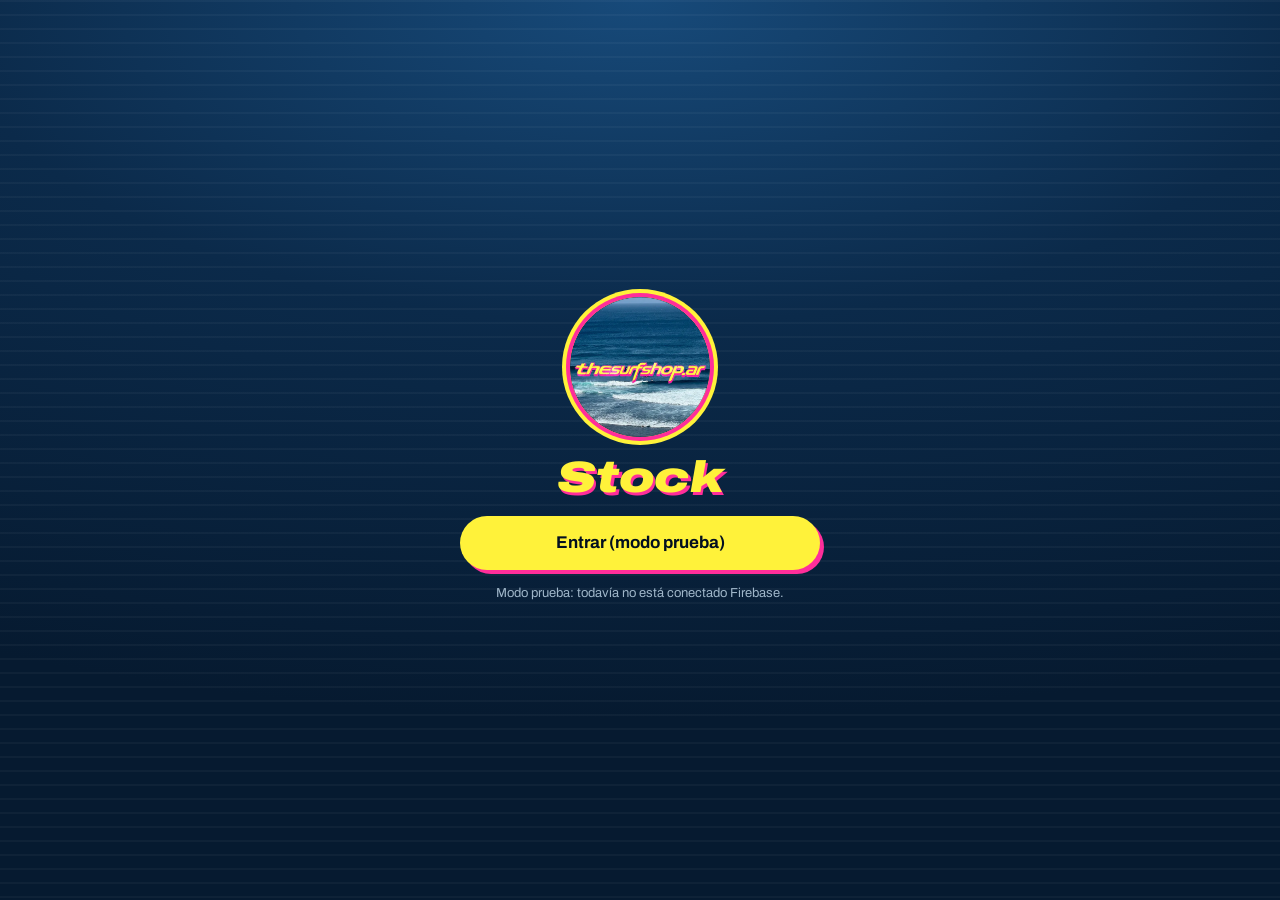
==== stock.html @ 14bc56f0 "Sistema de stock de mallas por modelo y talle - stock.html: carga y descarga rápida con +/−, carga d" ====
<!doctype html>
<html lang="es-AR">
<head>
  <meta charset="utf-8">
  <meta name="viewport" content="width=device-width, initial-scale=1, viewport-fit=cover">
  <meta name="robots" content="noindex, nofollow">
  <meta name="theme-color" content="#061a30">
  <meta name="apple-mobile-web-app-capable" content="yes">
  <meta name="apple-mobile-web-app-status-bar-style" content="black-translucent">
  <meta name="apple-mobile-web-app-title" content="Stock TSS">
  <title>Stock · thesurfshop.ar</title>
  <link rel="icon" href="img/favicon.png">
  <link rel="apple-touch-icon" href="img/icon-180.png">
  <link rel="manifest" href="manifest.webmanifest">
  <link rel="preconnect" href="https://fonts.googleapis.com">
  <link rel="preconnect" href="https://fonts.gstatic.com" crossorigin>
  <link rel="stylesheet" href="https://fonts.googleapis.com/css2?family=Archivo:ital,wdth,wght@0,62..125,400..900;1,62..125,400..900&display=swap">
  <link rel="stylesheet" href="css/marca.css">
  <link rel="stylesheet" href="css/stock.css">
  <script type="module" src="js/stock.js"></script>
</head>
<body>

  <!-- Ingreso -->
  <section id="login" class="login mar" hidden>
    <div class="login-caja">
      <img src="img/logo.webp" alt="" class="login-logo" width="140" height="140">
      <h1 class="titulo-racing login-titulo">Stock</h1>
      <form id="form-login" autocomplete="on">
        <label class="campo">
          <span>Email</span>
          <input type="email" name="email" autocomplete="username" inputmode="email" required>
        </label>
        <label class="campo">
          <span>Contraseña</span>
          <input type="password" name="clave" autocomplete="current-password" required>
        </label>
        <p class="login-error" id="login-error" role="alert"></p>
        <button class="btn btn-amarillo btn-grande" type="submit">Entrar</button>
      </form>
      <button id="btn-entrar-prueba" class="btn btn-amarillo btn-grande" type="button" hidden>Entrar (modo prueba)</button>
      <p class="login-nota" id="login-nota"></p>
    </div>
  </section>

  <!-- App -->
  <div id="app" class="app" hidden>
    <header class="barra">
      <img src="img/wordmark.webp" alt="thesurfshop.ar" class="barra-marca" width="1400" height="225">
      <span class="barra-total" id="barra-total" aria-live="polite"></span>
      <button class="btn-icono" id="btn-salir" type="button" aria-label="Salir">
        <svg viewBox="0 0 24 24" width="22" height="22" aria-hidden="true"><path fill="none" stroke="currentColor" stroke-width="2" stroke-linecap="round" stroke-linejoin="round" d="M15 4h3a2 2 0 0 1 2 2v12a2 2 0 0 1-2 2h-3M10 17l5-5-5-5M15 12H4"/></svg>
      </button>
    </header>

    <p class="aviso-prueba" id="aviso-prueba" hidden>
      <strong>Modo prueba:</strong> los datos se guardan solo en este navegador. Falta conectar Firebase.
    </p>

    <main>
      <!-- Vista: stock -->
      <section id="vista-stock" class="vista">
        <div class="buscador">
          <svg viewBox="0 0 24 24" width="20" height="20" aria-hidden="true"><circle cx="11" cy="11" r="7" fill="none" stroke="currentColor" stroke-width="2"/><path d="m20 20-3.5-3.5" stroke="currentColor" stroke-width="2" stroke-linecap="round"/></svg>
          <input type="search" id="buscar" placeholder="Buscar modelo, marca o color" autocomplete="off" enterkeyhint="search">
        </div>
        <div class="filtros" role="tablist" aria-label="Filtrar modelos">
          <button class="chip activo" data-filtro="todos" role="tab" aria-selected="true">Todos</button>
          <button class="chip" data-filtro="con" role="tab" aria-selected="false">Con stock</button>
          <button class="chip" data-filtro="bajo" role="tab" aria-selected="false">Poco stock</button>
          <button class="chip" data-filtro="sin" role="tab" aria-selected="false">Agotados</button>
        </div>
        <ul class="lista-modelos" id="lista-modelos"></ul>
        <div class="vacio" id="vacio-modelos" hidden>
          <p>Todavía no hay modelos cargados.</p>
          <button class="btn btn-amarillo" id="btn-iniciales" type="button">Cargar los 15 modelos de las fotos</button>
        </div>
      </section>

      <!-- Vista: movimientos -->
      <section id="vista-movs" class="vista" hidden>
        <div class="resumen-hoy" id="resumen-hoy"></div>
        <div class="filtro-modelo" id="filtro-modelo" hidden></div>
        <div id="lista-movs"></div>
      </section>
    </main>

    <nav class="tabbar" aria-label="Secciones">
      <button class="tab activo" data-vista="stock" type="button">
        <svg viewBox="0 0 24 24" width="24" height="24" aria-hidden="true"><path fill="none" stroke="currentColor" stroke-width="2" stroke-linejoin="round" d="M4 7.5 12 4l8 3.5v9L12 20l-8-3.5zM4 7.5 12 11l8-3.5M12 11v9"/></svg>
        <span>Stock</span>
      </button>
      <button class="tab tab-nuevo" id="btn-nuevo" type="button">
        <svg viewBox="0 0 24 24" width="26" height="26" aria-hidden="true"><path d="M12 5v14M5 12h14" stroke="currentColor" stroke-width="2.6" stroke-linecap="round"/></svg>
        <span>Modelo</span>
      </button>
      <button class="tab" data-vista="movs" type="button">
        <svg viewBox="0 0 24 24" width="24" height="24" aria-hidden="true"><path fill="none" stroke="currentColor" stroke-width="2" stroke-linecap="round" d="M8 6h12M8 12h12M8 18h12M4 6h.01M4 12h.01M4 18h.01"/></svg>
        <span>Movimientos</span>
      </button>
    </nav>
  </div>

  <!-- Hoja: un modelo con sus talles -->
  <dialog id="hoja-modelo" class="hoja" aria-labelledby="hm-nombre">
    <div class="hoja-asa" aria-hidden="true"></div>
    <header class="hm-cabecera">
      <img id="hm-foto" alt="" width="72" height="96">
      <div>
        <p class="hm-marca" id="hm-marca"></p>
        <h2 class="hm-nombre" id="hm-nombre"></h2>
        <p class="hm-total" id="hm-total"></p>
      </div>
      <button class="btn-icono" data-cerrar type="button" aria-label="Cerrar">
        <svg viewBox="0 0 24 24" width="22" height="22" aria-hidden="true"><path d="M6 6l12 12M18 6 6 18" stroke="currentColor" stroke-width="2.4" stroke-linecap="round"/></svg>
      </button>
    </header>
    <p class="hm-ayuda"><span class="pista-menos">−</span> vendí uno · <span class="pista-mas">+</span> entró uno · tocá el número para cargar varios</p>
    <div class="talles" id="hm-talles"></div>
    <div class="hm-acciones">
      <button class="btn btn-borde" id="hm-historial" type="button">Ver movimientos</button>
      <button class="btn btn-borde" id="hm-editar" type="button">Editar modelo</button>
    </div>
  </dialog>

  <!-- Hoja: cargar / descargar varios de un talle -->
  <dialog id="hoja-cant" class="hoja hoja-chica" aria-labelledby="hc-titulo">
    <div class="hoja-asa" aria-hidden="true"></div>
    <form id="form-cant" method="dialog">
      <h2 class="hc-titulo" id="hc-titulo"></h2>
      <div class="segmentado" role="radiogroup" aria-label="Qué querés hacer">
        <label><input type="radio" name="op" value="ingreso" checked><span>Entraron</span></label>
        <label><input type="radio" name="op" value="venta"><span>Vendí</span></label>
        <label><input type="radio" name="op" value="ajuste"><span>Hay en total</span></label>
      </div>
      <div class="hc-numero">
        <button type="button" class="btn-redondo" id="hc-menos" aria-label="Uno menos">−</button>
        <input type="number" id="hc-valor" inputmode="numeric" min="0" step="1" value="1" aria-label="Cantidad">
        <button type="button" class="btn-redondo" id="hc-mas" aria-label="Uno más">+</button>
      </div>
      <p class="hc-resultado" id="hc-resultado"></p>
      <button class="btn btn-amarillo btn-grande" type="submit" id="hc-ok">Guardar</button>
    </form>
  </dialog>

  <!-- Hoja: crear / editar modelo -->
  <dialog id="hoja-form" class="hoja" aria-labelledby="hf-titulo">
    <div class="hoja-asa" aria-hidden="true"></div>
    <form id="form-modelo" class="form-modelo">
      <header class="hf-cabecera">
        <h2 id="hf-titulo">Nuevo modelo</h2>
        <button class="btn-icono" data-cerrar type="button" aria-label="Cerrar">
          <svg viewBox="0 0 24 24" width="22" height="22" aria-hidden="true"><path d="M6 6l12 12M18 6 6 18" stroke="currentColor" stroke-width="2.4" stroke-linecap="round"/></svg>
        </button>
      </header>

      <label class="hf-foto">
        <img id="hf-foto-img" alt="" hidden>
        <span id="hf-foto-texto">+ Foto</span>
        <input type="file" id="hf-foto" accept="image/*" class="sr-only">
      </label>

      <label class="campo"><span>Nombre del modelo *</span><input name="nombre" required maxlength="60" placeholder="Ej: Pinstripe"></label>
      <div class="dos">
        <label class="campo"><span>Marca</span><input name="marca" list="marcas" maxlength="40" placeholder="Billabong"></label>
        <label class="campo"><span>Precio</span><input name="precio" type="number" inputmode="numeric" min="0" step="1" placeholder="$"></label>
      </div>
      <datalist id="marcas">
        <option value="Billabong"><option value="Quiksilver"><option value="Rip Curl"><option value="O'Neill"><option value="Volcom"><option value="Hurley"><option value="Oakley">
      </datalist>
      <label class="campo"><span>Color / descripción</span><input name="color" maxlength="60" placeholder="Azul marino rayado"></label>

      <fieldset class="campo">
        <legend>Talles</legend>
        <div class="talles-elegir" id="hf-talles"></div>
        <div class="talle-otro">
          <input id="hf-talle-otro" maxlength="6" placeholder="Otro talle" aria-label="Agregar otro talle">
          <button type="button" class="btn btn-borde" id="hf-talle-agregar">Agregar</button>
        </div>
      </fieldset>

      <p class="hf-error" id="hf-error" role="alert"></p>
      <button class="btn btn-amarillo btn-grande" type="submit">Guardar modelo</button>
      <button class="btn btn-peligro" type="button" id="hf-borrar" hidden>Borrar modelo</button>
    </form>
  </dialog>

  <div class="toast" id="toast" role="status" aria-live="polite" popover="manual">
    <span id="toast-texto"></span>
    <button type="button" id="toast-deshacer">Deshacer</button>
  </div>

</body>
</html>
---- css/marca.css ----
/* thesurfshop.ar — colores sacados del logo: amarillo y rosa flúor sobre azul océano. */
:root {
  --amarillo: #fff23a;
  --amarillo-2: #ffe600;
  --rosa: #ff2e9a;
  --rosa-2: #e0137e;
  --oceano: #0b2a4a;
  --profundo: #061a30;
  --abismo: #031020;
  --ola: #3fb8c9;
  --espuma: #e9f5f8;
  --arena: #f4ead7;

  --texto: #eef6fa;
  --texto-suave: #9fb6c9;
  --linea: rgba(255, 255, 255, 0.12);
  --tarjeta: #0e2f52;
  --tarjeta-2: #133a63;

  --ok: #3ee08f;
  --peligro: #ff5470;

  --radio: 14px;
  --radio-lg: 22px;
  --sombra: 0 10px 30px rgba(0, 0, 0, 0.35);

  --f-titulo: 'Archivo', system-ui, sans-serif;
  --f-texto: 'Archivo', system-ui, sans-serif;

  color-scheme: dark;
}

*, *::before, *::after { box-sizing: border-box; }

html { -webkit-text-size-adjust: 100%; }

body {
  margin: 0;
  background: var(--profundo);
  color: var(--texto);
  font-family: var(--f-texto);
  font-size: 16px;
  line-height: 1.45;
  -webkit-font-smoothing: antialiased;
  -webkit-tap-highlight-color: transparent;
}

img { display: block; max-width: 100%; }
[hidden] { display: none !important; }
button, input, select, textarea { font: inherit; color: inherit; }
button { cursor: pointer; }
a { color: inherit; }

/* Títulos tipo "racing": cursiva, ancha, pesada, con la sombra rosa del logo. */
.titulo-racing {
  font-family: var(--f-titulo);
  font-style: italic;
  font-weight: 900;
  font-stretch: 125%;
  font-variation-settings: 'wdth' 125;
  letter-spacing: -0.01em;
  line-height: 0.95;
  color: var(--amarillo);
  text-shadow: 0.06em 0.06em 0 var(--rosa);
}

/* Líneas de mar de fondo, como el mar del logo. */
.mar {
  background:
    repeating-linear-gradient(180deg, rgba(255,255,255,0.035) 0 2px, transparent 2px 14px),
    radial-gradient(120% 80% at 50% 0%, #174a7a 0%, var(--oceano) 45%, var(--profundo) 100%);
}

.sr-only {
  position: absolute; width: 1px; height: 1px; padding: 0; margin: -1px;
  overflow: hidden; clip: rect(0 0 0 0); white-space: nowrap; border: 0;
}

:focus-visible { outline: 3px solid var(--amarillo); outline-offset: 2px; }

@media (prefers-reduced-motion: reduce) {
  *, *::before, *::after { animation: none !important; transition: none !important; scroll-behavior: auto !important; }
}
---- css/stock.css ----
/* Sistema de stock — pensado para el celular, con una mano. */

body { background: var(--profundo); min-height: 100dvh; }

.app { max-width: 680px; margin: 0 auto; padding-bottom: calc(84px + env(safe-area-inset-bottom)); }

/* ---------- botones base ---------- */
.btn {
  display: inline-flex; align-items: center; justify-content: center; gap: 8px;
  min-height: 46px; padding: 0 18px; border-radius: 999px; border: 0;
  font-weight: 700; font-size: 15px; text-decoration: none;
  transition: transform .08s ease, background-color .15s ease;
}
.btn:active { transform: scale(.97); }
.btn-amarillo { background: var(--amarillo); color: var(--abismo); box-shadow: 4px 4px 0 var(--rosa); }
.btn-amarillo:active { box-shadow: 2px 2px 0 var(--rosa); }
.btn-borde { background: transparent; color: var(--texto); border: 1.5px solid var(--linea); }
.btn-peligro { background: transparent; color: var(--peligro); border: 1.5px solid rgba(255, 84, 112, .4); }
.btn-grande { width: 100%; min-height: 54px; font-size: 17px; }
.btn-icono {
  display: grid; place-items: center; width: 44px; height: 44px; flex: none;
  border: 0; border-radius: 12px; background: transparent; color: var(--texto-suave);
}
.btn-icono:active { background: var(--linea); }

/* ---------- login ---------- */
.login { min-height: 100dvh; display: grid; place-items: center; padding: 24px 16px; }
.login-caja { width: 100%; max-width: 360px; text-align: center; display: grid; gap: 14px; }
.login-logo { width: 140px; height: 140px; margin: 0 auto; border-radius: 50%; box-shadow: 0 0 0 4px var(--rosa), 0 0 0 8px var(--amarillo); }
.login-titulo { font-size: 44px; margin: 6px 0 4px; }
#form-login { display: grid; gap: 12px; text-align: left; }
.login-error { color: var(--peligro); min-height: 1.2em; margin: 0; font-size: 14px; }
.login-nota { color: var(--texto-suave); font-size: 13px; margin: 0; }

/* ---------- campos ---------- */
.campo { display: grid; gap: 6px; border: 0; padding: 0; margin: 0; min-width: 0; }
.campo > span, .campo > legend { font-size: 13px; font-weight: 600; color: var(--texto-suave); padding: 0; }
.campo input {
  width: 100%; min-height: 50px; padding: 0 14px; border-radius: 12px;
  background: var(--abismo); border: 1.5px solid var(--linea); font-size: 16px;
}
.campo input:focus { border-color: var(--amarillo); outline: none; }

/* ---------- barra superior ---------- */
.barra {
  position: sticky; top: 0; z-index: 10;
  display: flex; align-items: center; gap: 10px;
  padding: calc(10px + env(safe-area-inset-top)) 16px 10px;
  background: rgba(6, 26, 48, .92); backdrop-filter: blur(10px); -webkit-backdrop-filter: blur(10px);
  border-bottom: 1px solid var(--linea);
}
.barra-marca { height: 26px; width: auto; }
.barra-total {
  margin-left: auto; font-size: 13px; font-weight: 700; color: var(--texto-suave);
  font-variant-numeric: tabular-nums; white-space: nowrap;
}
.barra-total b { color: var(--amarillo); font-size: 16px; }

.aviso-prueba {
  margin: 12px 16px 0; padding: 10px 14px; border-radius: 12px;
  background: rgba(255, 242, 58, .1); border: 1px solid rgba(255, 242, 58, .35);
  color: var(--amarillo); font-size: 13px;
}

/* ---------- vista stock ---------- */
.vista { padding: 12px 16px; }

.buscador {
  display: flex; align-items: center; gap: 10px; padding: 0 14px;
  background: var(--tarjeta); border-radius: 14px; color: var(--texto-suave);
  border: 1.5px solid transparent;
}
.buscador:focus-within { border-color: var(--amarillo); }
.buscador input { flex: 1; min-width: 0; min-height: 48px; border: 0; background: transparent; outline: none; font-size: 16px; }

.filtros { display: flex; gap: 8px; margin: 12px -16px 4px; padding: 0 16px; overflow-x: auto; scrollbar-width: none; }
.filtros::-webkit-scrollbar { display: none; }
.chip {
  flex: none; min-height: 36px; padding: 0 14px; border-radius: 999px;
  background: transparent; border: 1.5px solid var(--linea); color: var(--texto-suave);
  font-size: 14px; font-weight: 600; white-space: nowrap;
}
.chip.activo { background: var(--amarillo); border-color: var(--amarillo); color: var(--abismo); }
.chip .n { opacity: .7; font-weight: 500; margin-left: 2px; }

.lista-modelos { list-style: none; margin: 8px 0 0; padding: 0; display: grid; gap: 10px; }

.modelo {
  display: grid; grid-template-columns: 64px 1fr auto; gap: 12px; align-items: center;
  width: 100%; padding: 10px; text-align: left;
  background: var(--tarjeta); border: 0; border-radius: var(--radio);
  transition: background-color .15s ease;
}
.modelo:active { background: var(--tarjeta-2); }
.modelo img { width: 64px; height: 80px; object-fit: cover; border-radius: 10px; background: var(--abismo); }
.modelo-info { min-width: 0; }
.modelo-marca { font-size: 12px; font-weight: 600; color: var(--texto-suave); text-transform: uppercase; letter-spacing: .06em; margin: 0; }
.modelo-nombre { font-size: 17px; font-weight: 800; margin: 1px 0 6px; white-space: nowrap; overflow: hidden; text-overflow: ellipsis; }
.mini-talles { display: flex; flex-wrap: wrap; gap: 4px; }
.mini-talle {
  font-size: 12px; font-weight: 700; padding: 2px 6px; border-radius: 6px;
  background: rgba(255, 255, 255, .07); color: var(--texto-suave); font-variant-numeric: tabular-nums;
}
.mini-talle.hay { background: rgba(255, 242, 58, .14); color: var(--amarillo); }
.mini-talle.cero { opacity: .45; }
.modelo-total {
  min-width: 48px; text-align: center; font-variant-numeric: tabular-nums;
  font-size: 22px; font-weight: 900; font-style: italic; color: var(--amarillo);
}
.modelo-total small { display: block; font-size: 10px; font-weight: 600; font-style: normal; color: var(--texto-suave); text-transform: uppercase; letter-spacing: .05em; }
.modelo.agotado .modelo-total { color: var(--peligro); }

.vacio { text-align: center; padding: 40px 0; color: var(--texto-suave); display: grid; gap: 14px; justify-items: center; }

/* ---------- tabbar ---------- */
.tabbar {
  position: fixed; left: 0; right: 0; bottom: 0; z-index: 20;
  display: grid; grid-template-columns: 1fr auto 1fr; align-items: end;
  max-width: 680px; margin: 0 auto;
  padding: 6px 16px calc(8px + env(safe-area-inset-bottom));
  background: rgba(3, 16, 32, .95); backdrop-filter: blur(10px); -webkit-backdrop-filter: blur(10px);
  border-top: 1px solid var(--linea);
}
.tab {
  display: grid; justify-items: center; gap: 2px; padding: 6px 0; min-height: 52px;
  background: none; border: 0; color: var(--texto-suave); font-size: 12px; font-weight: 600;
}
.tab.activo { color: var(--amarillo); }
.tab-nuevo { padding: 0 18px; }
.tab-nuevo svg {
  width: 52px; height: 52px; padding: 13px; margin-top: -22px; border-radius: 50%;
  background: var(--rosa); color: #fff; box-shadow: 0 6px 18px rgba(255, 46, 154, .45);
}

/* ---------- hojas (bottom sheets) ---------- */
.hoja {
  width: 100%; max-width: 680px; max-height: 92dvh;
  margin: auto auto 0; padding: 8px 16px calc(20px + env(safe-area-inset-bottom));
  border: 0; border-radius: var(--radio-lg) var(--radio-lg) 0 0;
  background: var(--oceano); color: var(--texto);
  overflow-y: auto; overscroll-behavior: contain;
}
.hoja::backdrop { background: rgba(0, 8, 18, .6); }
.hoja[open] { animation: subir .22s cubic-bezier(.2, .8, .2, 1); }
@keyframes subir { from { transform: translateY(40px); opacity: 0; } }
.hoja-asa { width: 40px; height: 5px; border-radius: 3px; background: var(--linea); margin: 2px auto 10px; }

@media (min-width: 700px) {
  .hoja { margin: auto; border-radius: var(--radio-lg); }
}

.hm-cabecera { display: grid; grid-template-columns: 72px 1fr auto; gap: 14px; align-items: center; }
.hm-cabecera img { width: 72px; height: 96px; object-fit: cover; border-radius: 12px; background: var(--abismo); }
.hm-marca { margin: 0; font-size: 12px; font-weight: 600; text-transform: uppercase; letter-spacing: .06em; color: var(--texto-suave); }
.hm-nombre { margin: 2px 0; font-size: 22px; font-weight: 900; font-style: italic; line-height: 1.1; }
.hm-total { margin: 0; color: var(--amarillo); font-weight: 700; }
.hm-ayuda { font-size: 13px; color: var(--texto-suave); margin: 14px 0 8px; }
.pista-menos, .pista-mas { display: inline-grid; place-items: center; width: 20px; height: 20px; border-radius: 6px; font-weight: 900; }
.pista-menos { background: var(--rosa); color: #fff; }
.pista-mas { background: var(--amarillo); color: var(--abismo); }

.talles { display: grid; gap: 8px; }
.fila-talle {
  display: grid; grid-template-columns: 64px 60px 1fr 60px; gap: 8px; align-items: center;
  padding: 6px; border-radius: 16px; background: var(--profundo);
}
.fila-talle .talle {
  font-size: 13px; color: var(--texto-suave); font-weight: 600; text-align: center; line-height: 1.1;
}
.fila-talle .talle b { display: block; font-size: 24px; color: var(--texto); font-style: italic; font-weight: 900; }
.btn-paso {
  height: 60px; border: 0; border-radius: 14px; font-size: 30px; font-weight: 900; line-height: 1;
  transition: transform .06s ease;
  touch-action: manipulation;
}
.btn-paso:active { transform: scale(.92); }
.btn-paso.menos { background: var(--rosa); color: #fff; }
.btn-paso.mas { background: var(--amarillo); color: var(--abismo); }
.btn-paso:disabled { opacity: .25; }
.cant {
  height: 60px; border: 1.5px dashed var(--linea); border-radius: 14px; background: transparent;
  font-size: 30px; font-weight: 900; font-variant-numeric: tabular-nums;
}
.cant.cero { color: var(--texto-suave); }
.cant.pulso { animation: pulso .35s ease; }
@keyframes pulso { 40% { transform: scale(1.15); color: var(--amarillo); } }

.hm-acciones { display: grid; grid-template-columns: 1fr 1fr; gap: 10px; margin-top: 16px; }

/* cantidad */
.hoja-chica form { display: grid; gap: 16px; }
.hc-titulo { margin: 0; font-size: 20px; font-weight: 800; text-align: center; }
.segmentado { display: grid; grid-template-columns: repeat(3, 1fr); gap: 4px; padding: 4px; border-radius: 14px; background: var(--abismo); }
.segmentado label { position: relative; }
.segmentado input { position: absolute; opacity: 0; }
.segmentado span {
  display: grid; place-items: center; min-height: 44px; border-radius: 10px;
  font-size: 14px; font-weight: 700; color: var(--texto-suave); text-align: center; line-height: 1.1;
}
.segmentado input:checked + span { background: var(--amarillo); color: var(--abismo); }
.segmentado input[value="venta"]:checked + span { background: var(--rosa); color: #fff; }
.segmentado input[value="ajuste"]:checked + span { background: var(--espuma); color: var(--abismo); }
.segmentado input:focus-visible + span { outline: 3px solid var(--amarillo); outline-offset: 2px; }
.hc-numero { display: grid; grid-template-columns: 64px 1fr 64px; gap: 10px; align-items: center; }
.btn-redondo { height: 64px; border-radius: 50%; border: 1.5px solid var(--linea); background: var(--profundo); font-size: 30px; font-weight: 800; }
#hc-valor {
  width: 100%; height: 72px; text-align: center; font-size: 40px; font-weight: 900;
  border-radius: 16px; border: 1.5px solid var(--linea); background: var(--abismo);
  -moz-appearance: textfield; appearance: textfield;
}
#hc-valor::-webkit-inner-spin-button, #hc-valor::-webkit-outer-spin-button { -webkit-appearance: none; margin: 0; }
#hc-valor:focus { border-color: var(--amarillo); outline: none; }
.hc-resultado { margin: 0; text-align: center; color: var(--texto-suave); min-height: 1.4em; }
.hc-resultado b { color: var(--texto); }
.hc-resultado.error { color: var(--peligro); }

/* form modelo */
.form-modelo { display: grid; gap: 14px; }
.hf-cabecera { display: flex; align-items: center; justify-content: space-between; }
.hf-cabecera h2 { margin: 0; font-size: 20px; font-weight: 900; font-style: italic; }
.hf-foto {
  display: grid; place-items: center; width: 120px; height: 150px; margin: 0 auto;
  border-radius: 16px; border: 2px dashed var(--linea); color: var(--texto-suave);
  overflow: hidden; cursor: pointer; font-weight: 700;
}
.hf-foto img { width: 100%; height: 100%; object-fit: cover; }
.dos { display: grid; grid-template-columns: 1.4fr 1fr; gap: 10px; }
.talles-elegir { display: flex; flex-wrap: wrap; gap: 8px; }
.talles-elegir label { position: relative; }
.talles-elegir input { position: absolute; opacity: 0; }
.talles-elegir span {
  display: grid; place-items: center; min-width: 52px; height: 44px; padding: 0 10px;
  border-radius: 12px; border: 1.5px solid var(--linea); font-weight: 800; color: var(--texto-suave);
}
.talles-elegir input:checked + span { background: var(--amarillo); border-color: var(--amarillo); color: var(--abismo); }
.talles-elegir input:focus-visible + span { outline: 3px solid var(--amarillo); outline-offset: 2px; }
.talles-elegir small { font-weight: 600; font-size: 10px; margin-left: 4px; opacity: .8; }
.talle-otro { display: flex; gap: 8px; margin-top: 8px; }
.talle-otro input { flex: 1; min-width: 0; min-height: 44px; padding: 0 12px; border-radius: 12px; border: 1.5px solid var(--linea); background: var(--abismo); font-size: 16px; }
.hf-error { color: var(--peligro); margin: 0; min-height: 1em; font-size: 14px; }

/* ---------- movimientos ---------- */
.resumen-hoy { display: grid; grid-template-columns: repeat(3, 1fr); gap: 8px; }
.dato {
  padding: 12px; border-radius: var(--radio); background: var(--tarjeta);
}
.dato p { margin: 0; font-size: 12px; font-weight: 600; color: var(--texto-suave); }
.dato b { display: block; font-size: 28px; font-weight: 900; font-style: italic; font-variant-numeric: tabular-nums; }
.dato.venta b { color: var(--rosa); }
.dato.ingreso b { color: var(--amarillo); }

.filtro-modelo { margin-top: 12px; }
.filtro-modelo .chip { display: inline-flex; align-items: center; gap: 6px; background: var(--amarillo); color: var(--abismo); border-color: var(--amarillo); }

.dia { margin: 18px 0 6px; font-size: 13px; font-weight: 700; color: var(--texto-suave); text-transform: capitalize; }
.movs { list-style: none; margin: 0; padding: 0; display: grid; gap: 6px; }
.mov {
  display: grid; grid-template-columns: 52px 1fr auto; gap: 10px; align-items: center;
  padding: 10px 12px; border-radius: 12px; background: var(--tarjeta);
}
.mov-delta { font-size: 20px; font-weight: 900; font-style: italic; text-align: center; font-variant-numeric: tabular-nums; }
.mov.venta .mov-delta { color: var(--rosa); }
.mov.ingreso .mov-delta { color: var(--amarillo); }
.mov.ajuste .mov-delta { color: var(--espuma); }
.mov-texto { min-width: 0; }
.mov-texto b { display: block; white-space: nowrap; overflow: hidden; text-overflow: ellipsis; }
.mov-texto span { font-size: 13px; color: var(--texto-suave); }
.mov-hora { font-size: 13px; color: var(--texto-suave); font-variant-numeric: tabular-nums; }

/* ---------- toast ---------- */
.toast {
  position: fixed; inset: auto 16px calc(92px + env(safe-area-inset-bottom)) 16px; z-index: 50;
  max-width: 520px; margin: 0 auto; border: 0;
  display: flex; align-items: center; gap: 12px; padding: 12px 12px 12px 16px;
  border-radius: 14px; background: var(--espuma); color: var(--abismo);
  box-shadow: var(--sombra); font-weight: 600;
}
.toast[hidden] { display: none; }
.toast[popover]:not(:popover-open) { display: none; }
.toast.error { background: var(--peligro); color: #fff; }
.toast span { flex: 1; }
.toast button {
  border: 0; background: var(--abismo); color: var(--amarillo); font-weight: 800;
  min-height: 40px; padding: 0 14px; border-radius: 10px;
}
.toast button[hidden] { display: none; }
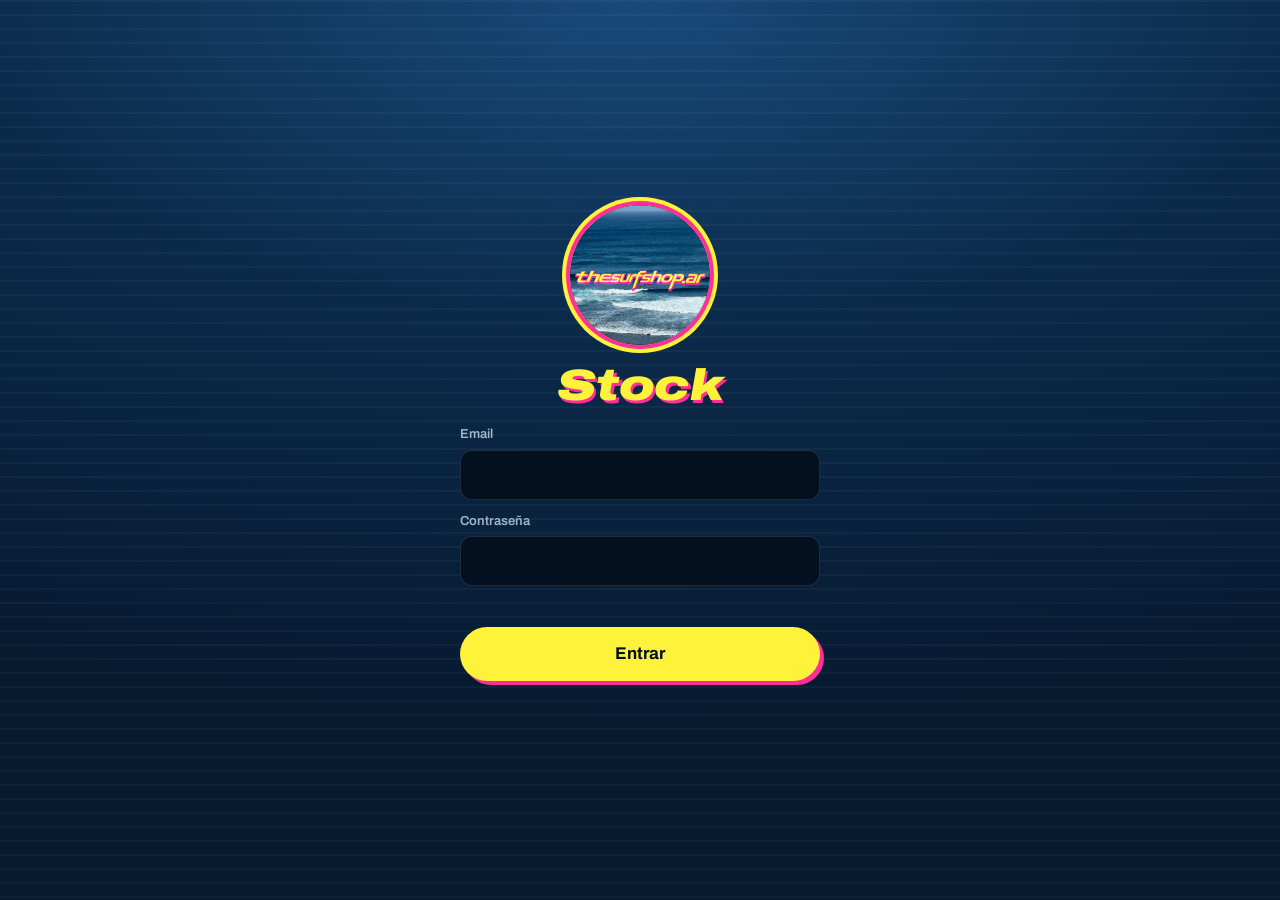
==== commit 66a78a9e: "Vuelve el ingreso con email y contraseña, sin textos de prueba; ingresos con costo por talle - Panta" ====
--- a/stock.html
+++ b/stock.html
@@ -11,13 +11,21 @@
   <title>Stock · thesurfshop.ar</title>
   <link rel="icon" href="img/favicon.png">
   <link rel="apple-touch-icon" href="img/icon-180.png">
-  <link rel="manifest" href="manifest.webmanifest">
+  <script>
+    // El manifest (instalar como app) solo funciona publicado; abriendo el archivo directo da error.
+    if (location.protocol.startsWith('http')) {
+      document.head.append(Object.assign(document.createElement('link'), { rel: 'manifest', href: 'manifest.webmanifest' }));
+    }
+  </script>
   <link rel="preconnect" href="https://fonts.googleapis.com">
   <link rel="preconnect" href="https://fonts.gstatic.com" crossorigin>
   <link rel="stylesheet" href="https://fonts.googleapis.com/css2?family=Archivo:ital,wdth,wght@0,62..125,400..900;1,62..125,400..900&display=swap">
   <link rel="stylesheet" href="css/marca.css">
   <link rel="stylesheet" href="css/stock.css">
-  <script type="module" src="js/stock.js"></script>
+  <script defer src="js/firebase-config.js"></script>
+  <script defer src="js/catalogo-inicial.js"></script>
+  <script defer src="js/datos.js"></script>
+  <script defer src="js/stock.js"></script>
 </head>
 <body>
 
@@ -38,150 +46,198 @@
         <p class="login-error" id="login-error" role="alert"></p>
         <button class="btn btn-amarillo btn-grande" type="submit">Entrar</button>
       </form>
-      <button id="btn-entrar-prueba" class="btn btn-amarillo btn-grande" type="button" hidden>Entrar (modo prueba)</button>
       <p class="login-nota" id="login-nota"></p>
     </div>
   </section>
 
-  <!-- App -->
+  <!-- Sistema -->
   <div id="app" class="app" hidden>
-    <header class="barra">
-      <img src="img/wordmark.webp" alt="thesurfshop.ar" class="barra-marca" width="1400" height="225">
-      <span class="barra-total" id="barra-total" aria-live="polite"></span>
-      <button class="btn-icono" id="btn-salir" type="button" aria-label="Salir">
-        <svg viewBox="0 0 24 24" width="22" height="22" aria-hidden="true"><path fill="none" stroke="currentColor" stroke-width="2" stroke-linecap="round" stroke-linejoin="round" d="M15 4h3a2 2 0 0 1 2 2v12a2 2 0 0 1-2 2h-3M10 17l5-5-5-5M15 12H4"/></svg>
-      </button>
-    </header>
-
-    <p class="aviso-prueba" id="aviso-prueba" hidden>
-      <strong>Modo prueba:</strong> los datos se guardan solo en este navegador. Falta conectar Firebase.
-    </p>
-
-    <main>
-      <!-- Vista: stock -->
-      <section id="vista-stock" class="vista">
-        <div class="buscador">
-          <svg viewBox="0 0 24 24" width="20" height="20" aria-hidden="true"><circle cx="11" cy="11" r="7" fill="none" stroke="currentColor" stroke-width="2"/><path d="m20 20-3.5-3.5" stroke="currentColor" stroke-width="2" stroke-linecap="round"/></svg>
-          <input type="search" id="buscar" placeholder="Buscar modelo, marca o color" autocomplete="off" enterkeyhint="search">
+
+    <aside class="panel" id="panel" aria-label="Menú">
+      <div class="panel-marca">
+        <img src="img/logo.webp" alt="" width="44" height="44">
+        <div>
+          <img src="img/wordmark.webp" alt="thesurfshop.ar" class="panel-wordmark" width="1400" height="225">
+          <p>Sistema de stock</p>
         </div>
-        <div class="filtros" role="tablist" aria-label="Filtrar modelos">
-          <button class="chip activo" data-filtro="todos" role="tab" aria-selected="true">Todos</button>
-          <button class="chip" data-filtro="con" role="tab" aria-selected="false">Con stock</button>
-          <button class="chip" data-filtro="bajo" role="tab" aria-selected="false">Poco stock</button>
-          <button class="chip" data-filtro="sin" role="tab" aria-selected="false">Agotados</button>
-        </div>
-        <ul class="lista-modelos" id="lista-modelos"></ul>
-        <div class="vacio" id="vacio-modelos" hidden>
-          <p>Todavía no hay modelos cargados.</p>
-          <button class="btn btn-amarillo" id="btn-iniciales" type="button">Cargar los 15 modelos de las fotos</button>
-        </div>
-      </section>
-
-      <!-- Vista: movimientos -->
-      <section id="vista-movs" class="vista" hidden>
-        <div class="resumen-hoy" id="resumen-hoy"></div>
-        <div class="filtro-modelo" id="filtro-modelo" hidden></div>
-        <div id="lista-movs"></div>
-      </section>
-    </main>
-
-    <nav class="tabbar" aria-label="Secciones">
-      <button class="tab activo" data-vista="stock" type="button">
-        <svg viewBox="0 0 24 24" width="24" height="24" aria-hidden="true"><path fill="none" stroke="currentColor" stroke-width="2" stroke-linejoin="round" d="M4 7.5 12 4l8 3.5v9L12 20l-8-3.5zM4 7.5 12 11l8-3.5M12 11v9"/></svg>
-        <span>Stock</span>
-      </button>
-      <button class="tab tab-nuevo" id="btn-nuevo" type="button">
-        <svg viewBox="0 0 24 24" width="26" height="26" aria-hidden="true"><path d="M12 5v14M5 12h14" stroke="currentColor" stroke-width="2.6" stroke-linecap="round"/></svg>
-        <span>Modelo</span>
-      </button>
-      <button class="tab" data-vista="movs" type="button">
-        <svg viewBox="0 0 24 24" width="24" height="24" aria-hidden="true"><path fill="none" stroke="currentColor" stroke-width="2" stroke-linecap="round" d="M8 6h12M8 12h12M8 18h12M4 6h.01M4 12h.01M4 18h.01"/></svg>
-        <span>Movimientos</span>
-      </button>
-    </nav>
+      </div>
+
+      <nav class="panel-nav">
+        <button class="nav-item activo" data-vista="stock" type="button">
+          <svg viewBox="0 0 24 24" width="22" height="22" aria-hidden="true"><path fill="none" stroke="currentColor" stroke-width="2" stroke-linejoin="round" d="M4 7.5 12 4l8 3.5v9L12 20l-8-3.5zM4 7.5 12 11l8-3.5M12 11v9"/></svg>
+          <span>Stock</span>
+          <b class="nav-num" id="nav-num-stock"></b>
+        </button>
+        <button class="nav-item" data-vista="ingresos" type="button">
+          <svg viewBox="0 0 24 24" width="22" height="22" aria-hidden="true"><path fill="none" stroke="currentColor" stroke-width="2" stroke-linecap="round" stroke-linejoin="round" d="M12 4v11M7 10l5 5 5-5M4 20h16"/></svg>
+          <span>Ingresos</span>
+          <b class="nav-num" id="nav-num-ingresos"></b>
+        </button>
+        <button class="nav-item" data-vista="egresos" type="button">
+          <svg viewBox="0 0 24 24" width="22" height="22" aria-hidden="true"><path fill="none" stroke="currentColor" stroke-width="2" stroke-linecap="round" stroke-linejoin="round" d="M12 15V4M7 9l5-5 5 5M4 20h16"/></svg>
+          <span>Egresos</span>
+          <b class="nav-num" id="nav-num-egresos"></b>
+        </button>
+        <button class="nav-item" data-vista="ventas" type="button">
+          <svg viewBox="0 0 24 24" width="22" height="22" aria-hidden="true"><path fill="none" stroke="currentColor" stroke-width="2" stroke-linecap="round" stroke-linejoin="round" d="M4 20V10M10 20V4M16 20v-7M22 20H2"/></svg>
+          <span>Ventas</span>
+          <b class="nav-num" id="nav-num-ventas"></b>
+        </button>
+      </nav>
+
+      <div class="panel-pie">
+        <p class="panel-usuario" id="panel-usuario"></p>
+        <button class="btn btn-borde btn-chico" id="btn-salir" type="button">Cerrar sesión</button>
+      </div>
+    </aside>
+    <div class="panel-fondo" id="panel-fondo" hidden></div>
+
+    <div class="contenido">
+      <header class="cabecera">
+        <button class="btn-icono btn-menu" id="btn-menu" type="button" aria-label="Abrir menú" aria-controls="panel" aria-expanded="false">
+          <svg viewBox="0 0 24 24" width="24" height="24" aria-hidden="true"><path d="M4 7h16M4 12h16M4 17h16" stroke="currentColor" stroke-width="2.2" stroke-linecap="round"/></svg>
+        </button>
+        <h1 class="cabecera-titulo" id="cabecera-titulo">Stock</h1>
+        <div class="cabecera-acciones" id="cabecera-acciones"></div>
+      </header>
+
+      <main>
+        <!-- Stock -->
+        <section id="vista-stock" class="vista">
+          <div class="kpis" id="kpis-stock"></div>
+
+          <div class="herramientas">
+            <div class="buscador">
+              <svg viewBox="0 0 24 24" width="20" height="20" aria-hidden="true"><circle cx="11" cy="11" r="7" fill="none" stroke="currentColor" stroke-width="2"/><path d="m20 20-3.5-3.5" stroke="currentColor" stroke-width="2" stroke-linecap="round"/></svg>
+              <input type="search" id="buscar" placeholder="Buscar modelo, marca o color" autocomplete="off" enterkeyhint="search">
+            </div>
+          </div>
+
+          <div class="tabla-envoltura">
+            <table class="tabla-stock" id="tabla-stock"></table>
+          </div>
+          <ul class="tarjetas-stock" id="tarjetas-stock"></ul>
+
+          <div class="vacio" id="vacio-modelos" hidden>
+            <p>Todavía no hay modelos cargados.</p>
+            <button class="btn btn-amarillo" id="btn-iniciales" type="button">Cargar los 15 modelos de las fotos</button>
+          </div>
+        </section>
+
+        <!-- Ingresos / Egresos (misma estructura) -->
+        <section id="vista-movs" class="vista" hidden>
+          <div class="kpis" id="kpis-movs"></div>
+          <div id="lista-movs"></div>
+        </section>
+
+        <!-- Ventas: se arma sola con los egresos (cada egreso es una venta) -->
+        <section id="vista-ventas" class="vista" hidden>
+          <div class="periodos" role="tablist" aria-label="Período">
+            <button class="chip" data-periodo="hoy" role="tab" aria-selected="false">Hoy</button>
+            <button class="chip" data-periodo="7" role="tab" aria-selected="false">Últimos 7 días</button>
+            <button class="chip activo" data-periodo="mes" role="tab" aria-selected="true">Este mes</button>
+            <button class="chip" data-periodo="todo" role="tab" aria-selected="false">Todo</button>
+          </div>
+          <div class="kpis" id="kpis-ventas"></div>
+          <h2 class="subtitulo">Ventas por modelo</h2>
+          <div class="tabla-envoltura tabla-ventas-env">
+            <table class="tabla-stock tabla-ventas" id="tabla-ventas"></table>
+          </div>
+          <ul class="tarjetas-stock" id="tarjetas-ventas"></ul>
+        </section>
+      </main>
+    </div>
   </div>
 
-  <!-- Hoja: un modelo con sus talles -->
-  <dialog id="hoja-modelo" class="hoja" aria-labelledby="hm-nombre">
-    <div class="hoja-asa" aria-hidden="true"></div>
-    <header class="hm-cabecera">
-      <img id="hm-foto" alt="" width="72" height="96">
-      <div>
-        <p class="hm-marca" id="hm-marca"></p>
-        <h2 class="hm-nombre" id="hm-nombre"></h2>
-        <p class="hm-total" id="hm-total"></p>
-      </div>
-      <button class="btn-icono" data-cerrar type="button" aria-label="Cerrar">
-        <svg viewBox="0 0 24 24" width="22" height="22" aria-hidden="true"><path d="M6 6l12 12M18 6 6 18" stroke="currentColor" stroke-width="2.4" stroke-linecap="round"/></svg>
-      </button>
-    </header>
-    <p class="hm-ayuda"><span class="pista-menos">−</span> vendí uno · <span class="pista-mas">+</span> entró uno · tocá el número para cargar varios</p>
-    <div class="talles" id="hm-talles"></div>
-    <div class="hm-acciones">
-      <button class="btn btn-borde" id="hm-historial" type="button">Ver movimientos</button>
-      <button class="btn btn-borde" id="hm-editar" type="button">Editar modelo</button>
-    </div>
-  </dialog>
-
-  <!-- Hoja: cargar / descargar varios de un talle -->
-  <dialog id="hoja-cant" class="hoja hoja-chica" aria-labelledby="hc-titulo">
-    <div class="hoja-asa" aria-hidden="true"></div>
-    <form id="form-cant" method="dialog">
-      <h2 class="hc-titulo" id="hc-titulo"></h2>
-      <div class="segmentado" role="radiogroup" aria-label="Qué querés hacer">
-        <label><input type="radio" name="op" value="ingreso" checked><span>Entraron</span></label>
-        <label><input type="radio" name="op" value="venta"><span>Vendí</span></label>
-        <label><input type="radio" name="op" value="ajuste"><span>Hay en total</span></label>
-      </div>
-      <div class="hc-numero">
-        <button type="button" class="btn-redondo" id="hc-menos" aria-label="Uno menos">−</button>
-        <input type="number" id="hc-valor" inputmode="numeric" min="0" step="1" value="1" aria-label="Cantidad">
-        <button type="button" class="btn-redondo" id="hc-mas" aria-label="Uno más">+</button>
-      </div>
-      <p class="hc-resultado" id="hc-resultado"></p>
-      <button class="btn btn-amarillo btn-grande" type="submit" id="hc-ok">Guardar</button>
+  <!-- Cartel: registrar ingreso o egreso (uno o varios modelos, varios talles) -->
+  <dialog id="cartel" class="cartel cartel-ancho" aria-labelledby="cartel-titulo">
+    <form id="form-registro" class="cartel-form" novalidate>
+      <header class="cartel-cabecera">
+        <h2 id="cartel-titulo">Registrar ingreso</h2>
+        <button class="btn-icono" data-cerrar type="button" aria-label="Cerrar">
+          <svg viewBox="0 0 24 24" width="22" height="22" aria-hidden="true"><path d="M6 6l12 12M18 6 6 18" stroke="currentColor" stroke-width="2.4" stroke-linecap="round"/></svg>
+        </button>
+      </header>
+
+      <div class="cartel-cuerpo">
+        <section class="paso">
+          <h3><span>1</span> Modelos y talles</h3>
+          <div class="items" id="reg-items"></div>
+          <div id="reg-selector" class="selector">
+            <div class="selector-cab">
+              <div class="buscador">
+                <svg viewBox="0 0 24 24" width="18" height="18" aria-hidden="true"><circle cx="11" cy="11" r="7" fill="none" stroke="currentColor" stroke-width="2"/><path d="m20 20-3.5-3.5" stroke="currentColor" stroke-width="2" stroke-linecap="round"/></svg>
+                <input type="search" id="reg-buscar" placeholder="Buscar modelo" autocomplete="off" aria-label="Buscar modelo">
+              </div>
+              <button type="button" class="btn btn-amarillo btn-nuevo-modelo" data-nuevo-modelo>+ Modelo nuevo</button>
+            </div>
+            <ul class="opciones-modelo" id="reg-opciones" aria-label="Modelos"></ul>
+          </div>
+          <div class="agregar-fila" id="reg-agregar-fila" hidden>
+            <button type="button" class="btn btn-borde" id="reg-agregar">+ Agregar otro modelo</button>
+            <button type="button" class="btn btn-borde btn-nuevo-modelo" data-nuevo-modelo>+ Modelo nuevo</button>
+          </div>
+        </section>
+
+        <section class="paso">
+          <h3><span>2</span> Nota <small>(opcional)</small></h3>
+          <input type="text" id="reg-nota" class="nota" maxlength="120" placeholder="Cliente, proveedor, envío, etc." aria-label="Nota">
+        </section>
+      </div>
+
+      <footer class="cartel-pie">
+        <p class="resumen" id="reg-resumen" aria-live="polite"></p>
+        <button class="btn btn-grande" type="submit" id="reg-ok" disabled>Registrar</button>
+      </footer>
     </form>
   </dialog>
 
-  <!-- Hoja: crear / editar modelo -->
-  <dialog id="hoja-form" class="hoja" aria-labelledby="hf-titulo">
-    <div class="hoja-asa" aria-hidden="true"></div>
-    <form id="form-modelo" class="form-modelo">
-      <header class="hf-cabecera">
+  <!-- Cartel: crear / editar modelo -->
+  <dialog id="hoja-form" class="cartel" aria-labelledby="hf-titulo">
+    <form id="form-modelo" class="cartel-form" novalidate>
+      <header class="cartel-cabecera">
         <h2 id="hf-titulo">Nuevo modelo</h2>
         <button class="btn-icono" data-cerrar type="button" aria-label="Cerrar">
           <svg viewBox="0 0 24 24" width="22" height="22" aria-hidden="true"><path d="M6 6l12 12M18 6 6 18" stroke="currentColor" stroke-width="2.4" stroke-linecap="round"/></svg>
         </button>
       </header>
 
-      <label class="hf-foto">
-        <img id="hf-foto-img" alt="" hidden>
-        <span id="hf-foto-texto">+ Foto</span>
-        <input type="file" id="hf-foto" accept="image/*" class="sr-only">
-      </label>
-
-      <label class="campo"><span>Nombre del modelo *</span><input name="nombre" required maxlength="60" placeholder="Ej: Pinstripe"></label>
-      <div class="dos">
+      <div class="cartel-cuerpo form-modelo">
+        <label class="hf-foto">
+          <img id="hf-foto-img" alt="" hidden>
+          <span id="hf-foto-texto">+ Foto</span>
+          <input type="file" id="hf-foto" accept="image/*" class="sr-only">
+        </label>
+
+        <label class="campo"><span>Nombre del modelo *</span><input name="nombre" maxlength="60" placeholder="Ej: Pinstripe"></label>
         <label class="campo"><span>Marca</span><input name="marca" list="marcas" maxlength="40" placeholder="Billabong"></label>
-        <label class="campo"><span>Precio</span><input name="precio" type="number" inputmode="numeric" min="0" step="1" placeholder="$"></label>
-      </div>
-      <datalist id="marcas">
-        <option value="Billabong"><option value="Quiksilver"><option value="Rip Curl"><option value="O'Neill"><option value="Volcom"><option value="Hurley"><option value="Oakley">
-      </datalist>
-      <label class="campo"><span>Color / descripción</span><input name="color" maxlength="60" placeholder="Azul marino rayado"></label>
-
-      <fieldset class="campo">
-        <legend>Talles</legend>
-        <div class="talles-elegir" id="hf-talles"></div>
-        <div class="talle-otro">
-          <input id="hf-talle-otro" maxlength="6" placeholder="Otro talle" aria-label="Agregar otro talle">
-          <button type="button" class="btn btn-borde" id="hf-talle-agregar">Agregar</button>
+        <div class="dos">
+          <label class="campo"><span>Costo</span><input name="costo" type="text" inputmode="numeric" pattern="[0-9]*" autocomplete="off" placeholder="$"></label>
+          <label class="campo"><span>Precio de venta</span><input name="precio" type="text" inputmode="numeric" pattern="[0-9]*" autocomplete="off" placeholder="$"></label>
         </div>
-      </fieldset>
-
-      <p class="hf-error" id="hf-error" role="alert"></p>
-      <button class="btn btn-amarillo btn-grande" type="submit">Guardar modelo</button>
-      <button class="btn btn-peligro" type="button" id="hf-borrar" hidden>Borrar modelo</button>
+        <datalist id="marcas">
+          <option value="Billabong"><option value="Quiksilver"><option value="Rip Curl"><option value="O'Neill"><option value="Volcom"><option value="Hurley"><option value="Oakley">
+        </datalist>
+        <label class="campo"><span>Color / descripción</span><input name="color" maxlength="60" placeholder="Azul marino rayado"></label>
+
+        <fieldset class="campo">
+          <legend>Talles</legend>
+          <div class="talles-elegir" id="hf-talles"></div>
+          <div class="talle-otro">
+            <input id="hf-talle-otro" maxlength="6" placeholder="Otro talle" aria-label="Agregar otro talle">
+            <button type="button" class="btn btn-borde" id="hf-talle-agregar">Agregar</button>
+          </div>
+        </fieldset>
+        <p class="hf-ayuda">El stock no se toca acá: se carga desde <b>Ingresos</b>.</p>
+      </div>
+
+      <footer class="cartel-pie">
+        <p class="hf-error" id="hf-error" role="alert"></p>
+        <div class="pie-botones">
+          <button class="btn btn-peligro" type="button" id="hf-borrar" hidden>Borrar</button>
+          <button class="btn btn-amarillo btn-grande" type="submit">Guardar modelo</button>
+        </div>
+      </footer>
     </form>
   </dialog>
 
--- a/css/stock.css
+++ b/css/stock.css
@@ -1,22 +1,24 @@
-/* Sistema de stock — pensado para el celular, con una mano. */
+/* Sistema de stock: panel a la izquierda (cajón en el celular), tabla de stock y cartel de altas y bajas. */
 
 body { background: var(--profundo); min-height: 100dvh; }
-
-.app { max-width: 680px; margin: 0 auto; padding-bottom: calc(84px + env(safe-area-inset-bottom)); }
 
 /* ---------- botones base ---------- */
 .btn {
   display: inline-flex; align-items: center; justify-content: center; gap: 8px;
   min-height: 46px; padding: 0 18px; border-radius: 999px; border: 0;
-  font-weight: 700; font-size: 15px; text-decoration: none;
-  transition: transform .08s ease, background-color .15s ease;
+  font-weight: 700; font-size: 15px; text-decoration: none; white-space: nowrap;
+  transition: transform .08s ease, background-color .15s ease, opacity .15s ease;
 }
 .btn:active { transform: scale(.97); }
+.btn:disabled { opacity: .35; cursor: not-allowed; transform: none; }
 .btn-amarillo { background: var(--amarillo); color: var(--abismo); box-shadow: 4px 4px 0 var(--rosa); }
 .btn-amarillo:active { box-shadow: 2px 2px 0 var(--rosa); }
+.btn-rosa { background: var(--rosa); color: #fff; box-shadow: 4px 4px 0 var(--amarillo); }
+.btn-rosa:active { box-shadow: 2px 2px 0 var(--amarillo); }
 .btn-borde { background: transparent; color: var(--texto); border: 1.5px solid var(--linea); }
 .btn-peligro { background: transparent; color: var(--peligro); border: 1.5px solid rgba(255, 84, 112, .4); }
 .btn-grande { width: 100%; min-height: 54px; font-size: 17px; }
+.btn-chico { min-height: 38px; font-size: 14px; padding: 0 14px; }
 .btn-icono {
   display: grid; place-items: center; width: 44px; height: 44px; flex: none;
   border: 0; border-radius: 12px; background: transparent; color: var(--texto-suave);
@@ -35,35 +37,92 @@
 /* ---------- campos ---------- */
 .campo { display: grid; gap: 6px; border: 0; padding: 0; margin: 0; min-width: 0; }
 .campo > span, .campo > legend { font-size: 13px; font-weight: 600; color: var(--texto-suave); padding: 0; }
-.campo input {
+.campo input, .nota {
   width: 100%; min-height: 50px; padding: 0 14px; border-radius: 12px;
   background: var(--abismo); border: 1.5px solid var(--linea); font-size: 16px;
 }
-.campo input:focus { border-color: var(--amarillo); outline: none; }
-
-/* ---------- barra superior ---------- */
-.barra {
+.campo input:focus, .nota:focus { border-color: var(--amarillo); outline: none; }
+
+/* ---------- estructura: panel + contenido ---------- */
+.app { min-height: 100dvh; }
+
+.panel {
+  position: fixed; inset: 0 auto 0 0; z-index: 40;
+  width: 272px; max-width: 86vw;
+  display: flex; flex-direction: column; gap: 22px;
+  padding: calc(18px + env(safe-area-inset-top)) 16px calc(18px + env(safe-area-inset-bottom));
+  background:
+    repeating-linear-gradient(180deg, rgba(255,255,255,0.03) 0 2px, transparent 2px 14px),
+    linear-gradient(180deg, #0f3a66 0%, var(--oceano) 40%, var(--abismo) 100%);
+  border-right: 1px solid var(--linea);
+  overflow-y: auto;
+  transform: translateX(-102%);
+  transition: transform .25s cubic-bezier(.2, .8, .2, 1);
+}
+.panel.abierto { transform: none; box-shadow: 20px 0 50px rgba(0, 0, 0, .5); }
+.panel-fondo { position: fixed; inset: 0; z-index: 35; background: rgba(0, 8, 18, .6); }
+
+.panel-marca { display: flex; align-items: center; gap: 10px; }
+.panel-marca > img { width: 44px; height: 44px; border-radius: 50%; box-shadow: 0 0 0 2px var(--rosa); flex: none; }
+.panel-wordmark { height: 22px; width: auto; }
+.panel-marca p { margin: 4px 0 0; font-size: 12px; font-weight: 600; color: var(--texto-suave); letter-spacing: .04em; text-transform: uppercase; }
+
+.panel-nav { display: grid; gap: 4px; }
+.nav-item {
+  display: flex; align-items: center; gap: 12px; width: 100%;
+  min-height: 50px; padding: 0 14px; border: 0; border-radius: 14px;
+  background: transparent; color: var(--texto-suave); font-size: 16px; font-weight: 700; text-align: left;
+}
+.nav-item:hover { background: rgba(255, 255, 255, .05); color: var(--texto); }
+.nav-item.activo { background: rgba(255, 242, 58, .12); color: var(--amarillo); }
+.nav-item span { flex: 1; }
+.nav-num { font-size: 13px; font-weight: 700; color: var(--texto-suave); font-variant-numeric: tabular-nums; }
+.nav-item.activo .nav-num { color: var(--amarillo); }
+
+.panel-pie { margin-top: auto; display: grid; gap: 10px; justify-items: start; }
+.panel-usuario { margin: 0; font-size: 13px; color: var(--texto-suave); word-break: break-all; }
+
+.contenido { min-width: 0; }
+
+.cabecera {
   position: sticky; top: 0; z-index: 10;
-  display: flex; align-items: center; gap: 10px;
-  padding: calc(10px + env(safe-area-inset-top)) 16px 10px;
+  display: flex; align-items: center; gap: 8px;
+  padding: calc(8px + env(safe-area-inset-top)) 16px 8px 8px;
   background: rgba(6, 26, 48, .92); backdrop-filter: blur(10px); -webkit-backdrop-filter: blur(10px);
   border-bottom: 1px solid var(--linea);
 }
-.barra-marca { height: 26px; width: auto; }
-.barra-total {
-  margin-left: auto; font-size: 13px; font-weight: 700; color: var(--texto-suave);
-  font-variant-numeric: tabular-nums; white-space: nowrap;
-}
-.barra-total b { color: var(--amarillo); font-size: 16px; }
-
-.aviso-prueba {
-  margin: 12px 16px 0; padding: 10px 14px; border-radius: 12px;
-  background: rgba(255, 242, 58, .1); border: 1px solid rgba(255, 242, 58, .35);
-  color: var(--amarillo); font-size: 13px;
-}
-
-/* ---------- vista stock ---------- */
-.vista { padding: 12px 16px; }
+.cabecera-titulo { margin: 0; flex: 1; font-size: 22px; font-weight: 900; font-style: italic; }
+.cabecera-acciones { display: flex; gap: 8px; }
+.cabecera-acciones .btn { min-height: 40px; padding: 0 14px; font-size: 14px; box-shadow: none; }
+
+@media (min-width: 960px) {
+  .app { display: grid; grid-template-columns: 272px 1fr; }
+  .panel { position: sticky; top: 0; height: 100dvh; transform: none; box-shadow: none; transition: none; }
+  .panel-fondo { display: none !important; }
+  .btn-menu { display: none; }
+  .cabecera { padding: 18px 32px; }
+  .cabecera-titulo { font-size: 28px; }
+  .cabecera-acciones .btn { min-height: 44px; padding: 0 18px; font-size: 15px; }
+}
+
+/* ---------- vistas ---------- */
+.vista { padding: 16px; max-width: 1200px; }
+@media (min-width: 960px) { .vista { padding: 24px 32px 48px; } }
+
+.kpis { display: grid; grid-template-columns: repeat(2, 1fr); gap: 10px; }
+@media (min-width: 700px) { .kpis { grid-template-columns: repeat(4, 1fr); gap: 14px; } }
+.kpi { padding: 14px 16px; border-radius: var(--radio); background: var(--tarjeta); border: 1px solid var(--linea); }
+.kpi p { margin: 0; font-size: 12px; font-weight: 600; color: var(--texto-suave); text-transform: uppercase; letter-spacing: .05em; }
+.kpi b { display: block; margin-top: 2px; font-size: 30px; font-weight: 900; font-style: italic; font-variant-numeric: tabular-nums; line-height: 1.1; }
+.kpi.amarillo b { color: var(--amarillo); }
+.kpi.rosa b { color: var(--rosa); }
+.kpi.alerta b { color: var(--peligro); }
+
+.herramientas {
+  position: sticky; top: var(--alto-cabecera, 0px); z-index: 5;
+  margin: 8px -16px 6px; padding: 10px 16px; background: var(--profundo);
+}
+@media (min-width: 700px) { .herramientas { position: static; margin: 18px 0 14px; padding: 0; max-width: 420px; } }
 
 .buscador {
   display: flex; align-items: center; gap: 10px; padding: 0 14px;
@@ -73,29 +132,71 @@
 .buscador:focus-within { border-color: var(--amarillo); }
 .buscador input { flex: 1; min-width: 0; min-height: 48px; border: 0; background: transparent; outline: none; font-size: 16px; }
 
-.filtros { display: flex; gap: 8px; margin: 12px -16px 4px; padding: 0 16px; overflow-x: auto; scrollbar-width: none; }
-.filtros::-webkit-scrollbar { display: none; }
 .chip {
-  flex: none; min-height: 36px; padding: 0 14px; border-radius: 999px;
+  flex: none; min-height: 38px; padding: 0 14px; border-radius: 999px;
   background: transparent; border: 1.5px solid var(--linea); color: var(--texto-suave);
   font-size: 14px; font-weight: 600; white-space: nowrap;
 }
 .chip.activo { background: var(--amarillo); border-color: var(--amarillo); color: var(--abismo); }
 .chip .n { opacity: .7; font-weight: 500; margin-left: 2px; }
 
-.lista-modelos { list-style: none; margin: 8px 0 0; padding: 0; display: grid; gap: 10px; }
-
-.modelo {
-  display: grid; grid-template-columns: 64px 1fr auto; gap: 12px; align-items: center;
-  width: 100%; padding: 10px; text-align: left;
-  background: var(--tarjeta); border: 0; border-radius: var(--radio);
-  transition: background-color .15s ease;
-}
-.modelo:active { background: var(--tarjeta-2); }
-.modelo img { width: 64px; height: 80px; object-fit: cover; border-radius: 10px; background: var(--abismo); }
-.modelo-info { min-width: 0; }
-.modelo-marca { font-size: 12px; font-weight: 600; color: var(--texto-suave); text-transform: uppercase; letter-spacing: .06em; margin: 0; }
-.modelo-nombre { font-size: 17px; font-weight: 800; margin: 1px 0 6px; white-space: nowrap; overflow: hidden; text-overflow: ellipsis; }
+/* ---------- tabla de stock (compu) ---------- */
+.tabla-envoltura { display: none; }
+.tarjetas-stock { list-style: none; margin: 0; padding: 0; display: grid; gap: 10px; }
+
+@media (min-width: 700px) {
+  .tabla-envoltura { display: block; overflow-x: clip; border-radius: var(--radio); border: 1px solid var(--linea); background: var(--tarjeta); }
+  .tarjetas-stock { display: none; }
+}
+.tabla-stock { width: 100%; border-collapse: collapse; font-variant-numeric: tabular-nums; }
+.tabla-stock th, .tabla-stock td { padding: 10px 8px; border-bottom: 1px solid var(--linea); text-align: center; white-space: nowrap; }
+.tabla-stock tbody tr:last-child td { border-bottom: 0; }
+.tabla-stock tbody tr:hover { background: rgba(255, 255, 255, .03); }
+.tabla-stock thead th {
+  position: sticky; top: var(--alto-cabecera, 0px); z-index: 2; background: var(--tarjeta-2);
+  box-shadow: inset 0 -1px 0 var(--linea);
+  font-size: 12px; font-weight: 700; color: var(--texto-suave); text-transform: uppercase; letter-spacing: .05em;
+}
+.tabla-stock th.col-modelo, .tabla-stock td.col-modelo { text-align: left; padding-left: 14px; }
+.col-plata { font-weight: 800; color: var(--amarillo); }
+.celda-modelo { display: flex; align-items: center; gap: 12px; min-width: 220px; }
+.celda-modelo img { width: 40px; height: 50px; object-fit: cover; border-radius: 8px; background: var(--abismo); flex: none; }
+.celda-modelo b { display: block; font-size: 15px; }
+.celda-modelo span { font-size: 12px; color: var(--texto-suave); }
+.btn-editar {
+  margin-left: auto; border: 0; background: none; color: var(--texto-suave);
+  width: 32px; height: 32px; border-radius: 8px; display: grid; place-items: center;
+}
+.btn-editar:hover { background: var(--linea); color: var(--texto); }
+
+.n-talle {
+  display: inline-grid; place-items: center; min-width: 36px; height: 32px; padding: 0 6px;
+  border-radius: 8px; font-weight: 800; font-size: 15px;
+}
+.n-talle.hay { background: rgba(255, 242, 58, .14); color: var(--amarillo); }
+.n-talle.cero { color: var(--texto-suave); opacity: .45; }
+.n-talle.no { opacity: .25; }
+.col-total { font-size: 18px; font-weight: 900; font-style: italic; color: var(--amarillo); }
+tr.agotado .col-total { color: var(--peligro); }
+.col-acciones { padding-right: 14px !important; }
+.acciones-fila { display: inline-flex; gap: 6px; }
+.btn-mini {
+  min-height: 34px; padding: 0 12px; border-radius: 999px; border: 0;
+  font-size: 13px; font-weight: 800;
+}
+.btn-mini.alta { background: var(--amarillo); color: var(--abismo); }
+.btn-mini.baja { background: var(--rosa); color: #fff; }
+.btn-mini:disabled { opacity: .25; cursor: not-allowed; }
+
+/* ---------- tarjetas de stock (celular) ---------- */
+.tarjeta {
+  display: grid; grid-template-columns: 60px 1fr auto; gap: 12px; align-items: start;
+  padding: 12px; border-radius: var(--radio); background: var(--tarjeta);
+}
+.tarjeta > img { width: 60px; height: 76px; object-fit: cover; border-radius: 10px; background: var(--abismo); }
+.tarjeta-info { min-width: 0; }
+.tarjeta-marca { margin: 0; font-size: 11px; font-weight: 600; color: var(--texto-suave); text-transform: uppercase; letter-spacing: .06em; }
+.tarjeta-nombre { margin: 1px 0 6px; font-size: 17px; font-weight: 800; white-space: nowrap; overflow: hidden; text-overflow: ellipsis; }
 .mini-talles { display: flex; flex-wrap: wrap; gap: 4px; }
 .mini-talle {
   font-size: 12px; font-weight: 700; padding: 2px 6px; border-radius: 6px;
@@ -103,128 +204,185 @@
 }
 .mini-talle.hay { background: rgba(255, 242, 58, .14); color: var(--amarillo); }
 .mini-talle.cero { opacity: .45; }
-.modelo-total {
-  min-width: 48px; text-align: center; font-variant-numeric: tabular-nums;
-  font-size: 22px; font-weight: 900; font-style: italic; color: var(--amarillo);
-}
-.modelo-total small { display: block; font-size: 10px; font-weight: 600; font-style: normal; color: var(--texto-suave); text-transform: uppercase; letter-spacing: .05em; }
-.modelo.agotado .modelo-total { color: var(--peligro); }
+.tarjeta-total { text-align: center; font-size: 22px; font-weight: 900; font-style: italic; color: var(--amarillo); font-variant-numeric: tabular-nums; }
+.tarjeta-total small { display: block; font-size: 10px; font-weight: 600; font-style: normal; color: var(--texto-suave); text-transform: uppercase; }
+.tarjeta.agotado .tarjeta-total { color: var(--peligro); }
+.tarjeta-lado { display: grid; justify-items: center; gap: 8px; }
+.tarjeta .btn-editar { width: 40px; height: 40px; border: 1.5px solid var(--linea); border-radius: 999px; margin: 0; }
 
 .vacio { text-align: center; padding: 40px 0; color: var(--texto-suave); display: grid; gap: 14px; justify-items: center; }
 
-/* ---------- tabbar ---------- */
-.tabbar {
-  position: fixed; left: 0; right: 0; bottom: 0; z-index: 20;
-  display: grid; grid-template-columns: 1fr auto 1fr; align-items: end;
-  max-width: 680px; margin: 0 auto;
-  padding: 6px 16px calc(8px + env(safe-area-inset-bottom));
-  background: rgba(3, 16, 32, .95); backdrop-filter: blur(10px); -webkit-backdrop-filter: blur(10px);
-  border-top: 1px solid var(--linea);
-}
-.tab {
-  display: grid; justify-items: center; gap: 2px; padding: 6px 0; min-height: 52px;
-  background: none; border: 0; color: var(--texto-suave); font-size: 12px; font-weight: 600;
-}
-.tab.activo { color: var(--amarillo); }
-.tab-nuevo { padding: 0 18px; }
-.tab-nuevo svg {
-  width: 52px; height: 52px; padding: 13px; margin-top: -22px; border-radius: 50%;
-  background: var(--rosa); color: #fff; box-shadow: 0 6px 18px rgba(255, 46, 154, .45);
-}
-
-/* ---------- hojas (bottom sheets) ---------- */
-.hoja {
-  width: 100%; max-width: 680px; max-height: 92dvh;
-  margin: auto auto 0; padding: 8px 16px calc(20px + env(safe-area-inset-bottom));
+/* ---------- ingresos / egresos ---------- */
+
+
+.dia { margin: 22px 0 8px; font-size: 13px; font-weight: 700; color: var(--texto-suave); text-transform: capitalize; }
+.ops { list-style: none; margin: 0; padding: 0; display: grid; gap: 6px; }
+.op { padding: 8px 12px; border-radius: 12px; background: var(--tarjeta); border-left: 3px solid var(--linea); }
+.op.alta { border-left-color: var(--amarillo); }
+.op.baja { border-left-color: var(--rosa); }
+.op-cab { display: flex; align-items: baseline; gap: 10px; font-size: 13px; min-width: 0; }
+.op-hora { color: var(--texto-suave); font-variant-numeric: tabular-nums; }
+.op-total { font-weight: 800; font-variant-numeric: tabular-nums; white-space: nowrap; }
+.op.alta .op-total { color: var(--amarillo); }
+.op.baja .op-total { color: var(--rosa); }
+.op-plata { font-weight: 800; color: var(--amarillo); font-variant-numeric: tabular-nums; white-space: nowrap; }
+.op-nota { color: var(--texto-suave); white-space: nowrap; overflow: hidden; text-overflow: ellipsis; min-width: 0; }
+.op-lineas { list-style: none; margin: 4px 0 0; padding: 0; display: grid; gap: 1px; }
+.op-linea {
+  display: grid; grid-template-columns: 1fr 44px 36px 84px; gap: 8px; align-items: baseline;
+  font-size: 14px; font-variant-numeric: tabular-nums;
+}
+.op-mod { font-weight: 600; white-space: nowrap; overflow: hidden; text-overflow: ellipsis; }
+.op-talle, .op-cant { color: var(--texto-suave); text-align: right; }
+.op-precio { text-align: right; font-weight: 700; }
+
+/* ventas */
+.periodos { display: flex; gap: 8px; overflow-x: auto; scrollbar-width: none; margin: 0 -16px 14px; padding: 0 16px; }
+.periodos::-webkit-scrollbar { display: none; }
+@media (min-width: 700px) { .periodos { margin: 0 0 18px; padding: 0; } }
+.subtitulo { margin: 26px 0 12px; font-size: 18px; font-weight: 900; font-style: italic; }
+.barra-venta { height: 6px; border-radius: 3px; background: var(--linea); margin-top: 6px; overflow: hidden; min-width: 80px; }
+.barra-venta i { display: block; height: 100%; background: linear-gradient(90deg, var(--rosa), var(--amarillo)); border-radius: 3px; }
+.talles-vendidos { display: flex; flex-wrap: wrap; gap: 4px; justify-content: center; }
+
+/* ---------- carteles (dialog) ---------- */
+.cartel {
+  width: 100%; max-width: 560px; max-height: 94dvh; height: fit-content;
+  margin: auto auto 0; padding: 0;
   border: 0; border-radius: var(--radio-lg) var(--radio-lg) 0 0;
   background: var(--oceano); color: var(--texto);
-  overflow-y: auto; overscroll-behavior: contain;
-}
-.hoja::backdrop { background: rgba(0, 8, 18, .6); }
-.hoja[open] { animation: subir .22s cubic-bezier(.2, .8, .2, 1); }
+  overflow: hidden;
+}
+.cartel::backdrop { background: rgba(0, 8, 18, .65); }
+.cartel[open] { animation: subir .22s cubic-bezier(.2, .8, .2, 1); }
 @keyframes subir { from { transform: translateY(40px); opacity: 0; } }
-.hoja-asa { width: 40px; height: 5px; border-radius: 3px; background: var(--linea); margin: 2px auto 10px; }
-
 @media (min-width: 700px) {
-  .hoja { margin: auto; border-radius: var(--radio-lg); }
-}
-
-.hm-cabecera { display: grid; grid-template-columns: 72px 1fr auto; gap: 14px; align-items: center; }
-.hm-cabecera img { width: 72px; height: 96px; object-fit: cover; border-radius: 12px; background: var(--abismo); }
-.hm-marca { margin: 0; font-size: 12px; font-weight: 600; text-transform: uppercase; letter-spacing: .06em; color: var(--texto-suave); }
-.hm-nombre { margin: 2px 0; font-size: 22px; font-weight: 900; font-style: italic; line-height: 1.1; }
-.hm-total { margin: 0; color: var(--amarillo); font-weight: 700; }
-.hm-ayuda { font-size: 13px; color: var(--texto-suave); margin: 14px 0 8px; }
-.pista-menos, .pista-mas { display: inline-grid; place-items: center; width: 20px; height: 20px; border-radius: 6px; font-weight: 900; }
-.pista-menos { background: var(--rosa); color: #fff; }
-.pista-mas { background: var(--amarillo); color: var(--abismo); }
-
-.talles { display: grid; gap: 8px; }
-.fila-talle {
-  display: grid; grid-template-columns: 64px 60px 1fr 60px; gap: 8px; align-items: center;
-  padding: 6px; border-radius: 16px; background: var(--profundo);
-}
-.fila-talle .talle {
-  font-size: 13px; color: var(--texto-suave); font-weight: 600; text-align: center; line-height: 1.1;
-}
-.fila-talle .talle b { display: block; font-size: 24px; color: var(--texto); font-style: italic; font-weight: 900; }
-.btn-paso {
-  height: 60px; border: 0; border-radius: 14px; font-size: 30px; font-weight: 900; line-height: 1;
-  transition: transform .06s ease;
-  touch-action: manipulation;
-}
-.btn-paso:active { transform: scale(.92); }
-.btn-paso.menos { background: var(--rosa); color: #fff; }
-.btn-paso.mas { background: var(--amarillo); color: var(--abismo); }
-.btn-paso:disabled { opacity: .25; }
-.cant {
-  height: 60px; border: 1.5px dashed var(--linea); border-radius: 14px; background: transparent;
-  font-size: 30px; font-weight: 900; font-variant-numeric: tabular-nums;
-}
-.cant.cero { color: var(--texto-suave); }
-.cant.pulso { animation: pulso .35s ease; }
-@keyframes pulso { 40% { transform: scale(1.15); color: var(--amarillo); } }
-
-.hm-acciones { display: grid; grid-template-columns: 1fr 1fr; gap: 10px; margin-top: 16px; }
-
-/* cantidad */
-.hoja-chica form { display: grid; gap: 16px; }
-.hc-titulo { margin: 0; font-size: 20px; font-weight: 800; text-align: center; }
-.segmentado { display: grid; grid-template-columns: repeat(3, 1fr); gap: 4px; padding: 4px; border-radius: 14px; background: var(--abismo); }
-.segmentado label { position: relative; }
-.segmentado input { position: absolute; opacity: 0; }
-.segmentado span {
-  display: grid; place-items: center; min-height: 44px; border-radius: 10px;
-  font-size: 14px; font-weight: 700; color: var(--texto-suave); text-align: center; line-height: 1.1;
-}
-.segmentado input:checked + span { background: var(--amarillo); color: var(--abismo); }
-.segmentado input[value="venta"]:checked + span { background: var(--rosa); color: #fff; }
-.segmentado input[value="ajuste"]:checked + span { background: var(--espuma); color: var(--abismo); }
-.segmentado input:focus-visible + span { outline: 3px solid var(--amarillo); outline-offset: 2px; }
-.hc-numero { display: grid; grid-template-columns: 64px 1fr 64px; gap: 10px; align-items: center; }
-.btn-redondo { height: 64px; border-radius: 50%; border: 1.5px solid var(--linea); background: var(--profundo); font-size: 30px; font-weight: 800; }
-#hc-valor {
-  width: 100%; height: 72px; text-align: center; font-size: 40px; font-weight: 900;
-  border-radius: 16px; border: 1.5px solid var(--linea); background: var(--abismo);
-  -moz-appearance: textfield; appearance: textfield;
-}
-#hc-valor::-webkit-inner-spin-button, #hc-valor::-webkit-outer-spin-button { -webkit-appearance: none; margin: 0; }
-#hc-valor:focus { border-color: var(--amarillo); outline: none; }
-.hc-resultado { margin: 0; text-align: center; color: var(--texto-suave); min-height: 1.4em; }
-.hc-resultado b { color: var(--texto); }
-.hc-resultado.error { color: var(--peligro); }
+  .cartel { margin: auto; border-radius: var(--radio-lg); max-height: 88dvh; box-shadow: var(--sombra); }
+  .cartel-ancho { max-width: 760px; }
+}
+
+.cartel-form { display: flex; flex-direction: column; max-height: inherit; }
+.cartel-cabecera {
+  display: flex; align-items: center; justify-content: space-between; gap: 10px;
+  padding: 14px 12px 12px 20px; border-bottom: 1px solid var(--linea);
+}
+.cartel-cabecera h2 { margin: 0; font-size: 22px; font-weight: 900; font-style: italic; }
+.cartel.alta .cartel-cabecera { border-top: 5px solid var(--amarillo); }
+.cartel.alta .cartel-cabecera h2 { color: var(--amarillo); }
+.cartel.baja .cartel-cabecera { border-top: 5px solid var(--rosa); }
+.cartel.baja .cartel-cabecera h2 { color: var(--rosa); }
+
+.cartel-cuerpo { flex: 0 1 auto; min-height: 0; overflow-y: auto; overscroll-behavior: contain; padding: 14px 16px; display: grid; grid-template-columns: minmax(0, 1fr); gap: 16px; align-content: start; }
+.cartel-pie {
+  padding: 12px 20px calc(16px + env(safe-area-inset-bottom)); border-top: 1px solid var(--linea);
+  background: var(--oceano); display: grid; gap: 10px;
+}
+
+.paso h3 { display: flex; align-items: center; gap: 8px; margin: 0 0 10px; font-size: 15px; font-weight: 800; }
+.paso h3 span {
+  display: grid; place-items: center; width: 24px; height: 24px; border-radius: 50%;
+  background: var(--linea); font-size: 13px; font-style: italic;
+}
+.cartel.alta .paso h3 span { background: var(--amarillo); color: var(--abismo); }
+.cartel.baja .paso h3 span { background: var(--rosa); color: #fff; }
+
+.selector .buscador { background: var(--abismo); }
+.selector .buscador input { min-height: 44px; }
+.opciones-modelo {
+  list-style: none; margin: 8px 0 0; padding: 0; display: grid; gap: 6px;
+  max-height: 300px; overflow-y: auto; overscroll-behavior: contain;
+}
+.opcion-modelo {
+  display: grid; grid-template-columns: 40px 1fr auto; gap: 12px; align-items: center;
+  width: 100%; padding: 8px 10px; border-radius: 12px; text-align: left;
+  background: var(--profundo); border: 1.5px solid transparent;
+}
+.opcion-modelo:hover, .opcion-modelo:focus-visible { border-color: var(--amarillo); outline: none; }
+.opcion-modelo:disabled { opacity: .35; border-color: transparent; cursor: not-allowed; }
+.opcion-modelo img { width: 40px; height: 50px; object-fit: cover; border-radius: 8px; background: var(--abismo); }
+.opcion-modelo b { display: block; font-size: 15px; }
+.opcion-modelo small { font-size: 12px; color: var(--texto-suave); }
+.opcion-total { font-size: 13px; font-weight: 700; color: var(--texto-suave); white-space: nowrap; }
+/* renglones del cartel: un modelo con sus talles */
+.selector-cab { display: flex; gap: 8px; align-items: stretch; }
+.selector-cab .buscador { flex: 1; min-width: 0; }
+.btn-nuevo-modelo { min-height: 44px; padding: 0 14px; font-size: 14px; box-shadow: 3px 3px 0 var(--rosa); }
+.agregar-fila { display: flex; gap: 8px; margin-top: 10px; }
+.agregar-fila .btn { flex: 1; min-height: 42px; font-size: 14px; border-style: dashed; }
+.agregar-fila .btn-nuevo-modelo { box-shadow: none; }
+
+.items { display: grid; gap: 10px; }
+.items:empty { display: none; }
+.item { border-radius: 14px; background: var(--profundo); border: 1px solid var(--linea); padding: 8px 10px 10px; }
+.item-cab { display: grid; grid-template-columns: 34px 1fr auto; gap: 10px; align-items: center; }
+.item-cab img { width: 34px; height: 42px; object-fit: cover; border-radius: 6px; background: var(--abismo); }
+.item-cab b { display: block; font-size: 15px; line-height: 1.2; }
+.item-cab small { font-size: 12px; color: var(--texto-suave); }
+.item-cab .btn-icono { width: 36px; height: 36px; }
+.item-talles { display: grid; grid-template-columns: repeat(auto-fill, minmax(132px, 1fr)); gap: 6px; margin-top: 8px; }
+.it-talle {
+  display: grid; grid-template-columns: 1fr auto; align-items: center; gap: 6px;
+  padding: 3px 3px 3px 10px; border-radius: 10px; background: var(--oceano); border: 1.5px solid transparent;
+}
+.it-talle.con { border-color: var(--amarillo); }
+.cartel.baja .it-talle.con { border-color: var(--rosa); }
+.it-t b { display: block; font-size: 17px; font-weight: 900; font-style: italic; line-height: 1; }
+.it-t small { font-size: 10px; color: var(--texto-suave); }
+.it-stepper { display: grid; grid-template-columns: 32px 34px 32px; align-items: center; }
+.it-stepper button {
+  height: 34px; border: 0; border-radius: 8px; font-size: 18px; font-weight: 900; line-height: 1;
+  background: var(--tarjeta-2); color: var(--texto); touch-action: manipulation;
+}
+.it-stepper button:disabled { opacity: .3; }
+.it-stepper input {
+  width: 100%; height: 34px; padding: 0; text-align: center; border: 0; background: transparent;
+  font-size: 17px; font-weight: 900; font-variant-numeric: tabular-nums;
+}
+.it-stepper input:focus { outline: 2px solid var(--amarillo); border-radius: 8px; }
+
+/* egreso: una fila por talle con cantidad y precio */
+.eg-filas { display: grid; gap: 6px; margin-top: 8px; }
+.eg-fila { grid-template-columns: 44px auto minmax(0, 1fr) auto; }
+.eg-sub { min-width: 0; font-size: 13px; font-weight: 800; color: var(--amarillo); text-align: right; white-space: nowrap; font-variant-numeric: tabular-nums; }
+.eg-sub:empty { display: none; }
+.eg-fila:has(.eg-sub:empty) { grid-template-columns: 44px auto minmax(0, 1fr); }
+.moneda { position: relative; display: block; min-width: 0; }
+.moneda::before { content: '$'; position: absolute; left: 10px; top: 50%; transform: translateY(-50%); color: var(--texto-suave); font-weight: 700; font-size: 14px; }
+.moneda input {
+  width: 100%; height: 34px; padding: 0 8px 0 22px; border-radius: 8px;
+  border: 1.5px solid var(--linea); background: var(--abismo); font-size: 16px; font-weight: 700; font-variant-numeric: tabular-nums;
+}
+.moneda input:focus { border-color: var(--amarillo); outline: none; }
+.moneda input.falta { border-color: var(--peligro); }
+.item-total { margin-top: 8px; text-align: right; font-weight: 900; color: var(--amarillo); font-variant-numeric: tabular-nums; }
+.item-total:empty { display: none; }
+
+.item-otro { display: flex; gap: 6px; margin-top: 8px; }
+.item-otro input {
+  flex: 1; min-width: 0; min-height: 38px; padding: 0 12px; border-radius: 10px;
+  border: 1.5px dashed var(--linea); background: transparent; font-size: 15px;
+}
+.item-otro .btn { min-height: 38px; font-size: 14px; padding: 0 14px; }
+
+.paso h3 small { font-weight: 500; color: var(--texto-suave); }
+
+.resumen { margin: 0; text-align: center; color: var(--texto-suave); font-size: 15px; min-height: 1.4em; }
+.resumen b { color: var(--texto); }
+.resumen .flecha { color: var(--amarillo); font-weight: 900; }
+.resumen.error { color: var(--peligro); }
+#reg-ok { background: var(--amarillo); color: var(--abismo); box-shadow: 4px 4px 0 var(--rosa); }
+.cartel.baja #reg-ok { background: var(--rosa); color: #fff; box-shadow: 4px 4px 0 var(--amarillo); }
+#reg-ok:disabled { box-shadow: none; }
 
 /* form modelo */
-.form-modelo { display: grid; gap: 14px; }
-.hf-cabecera { display: flex; align-items: center; justify-content: space-between; }
-.hf-cabecera h2 { margin: 0; font-size: 20px; font-weight: 900; font-style: italic; }
+.form-modelo { gap: 14px; }
 .hf-foto {
-  display: grid; place-items: center; width: 120px; height: 150px; margin: 0 auto;
+  display: grid; place-items: center; width: 110px; height: 140px; margin: 0 auto;
   border-radius: 16px; border: 2px dashed var(--linea); color: var(--texto-suave);
   overflow: hidden; cursor: pointer; font-weight: 700;
 }
 .hf-foto img { width: 100%; height: 100%; object-fit: cover; }
-.dos { display: grid; grid-template-columns: 1.4fr 1fr; gap: 10px; }
+.dos { display: grid; grid-template-columns: 1fr 1fr; gap: 10px; }
 .talles-elegir { display: flex; flex-wrap: wrap; gap: 8px; }
 .talles-elegir label { position: relative; }
 .talles-elegir input { position: absolute; opacity: 0; }
@@ -237,39 +395,15 @@
 .talles-elegir small { font-weight: 600; font-size: 10px; margin-left: 4px; opacity: .8; }
 .talle-otro { display: flex; gap: 8px; margin-top: 8px; }
 .talle-otro input { flex: 1; min-width: 0; min-height: 44px; padding: 0 12px; border-radius: 12px; border: 1.5px solid var(--linea); background: var(--abismo); font-size: 16px; }
-.hf-error { color: var(--peligro); margin: 0; min-height: 1em; font-size: 14px; }
-
-/* ---------- movimientos ---------- */
-.resumen-hoy { display: grid; grid-template-columns: repeat(3, 1fr); gap: 8px; }
-.dato {
-  padding: 12px; border-radius: var(--radio); background: var(--tarjeta);
-}
-.dato p { margin: 0; font-size: 12px; font-weight: 600; color: var(--texto-suave); }
-.dato b { display: block; font-size: 28px; font-weight: 900; font-style: italic; font-variant-numeric: tabular-nums; }
-.dato.venta b { color: var(--rosa); }
-.dato.ingreso b { color: var(--amarillo); }
-
-.filtro-modelo { margin-top: 12px; }
-.filtro-modelo .chip { display: inline-flex; align-items: center; gap: 6px; background: var(--amarillo); color: var(--abismo); border-color: var(--amarillo); }
-
-.dia { margin: 18px 0 6px; font-size: 13px; font-weight: 700; color: var(--texto-suave); text-transform: capitalize; }
-.movs { list-style: none; margin: 0; padding: 0; display: grid; gap: 6px; }
-.mov {
-  display: grid; grid-template-columns: 52px 1fr auto; gap: 10px; align-items: center;
-  padding: 10px 12px; border-radius: 12px; background: var(--tarjeta);
-}
-.mov-delta { font-size: 20px; font-weight: 900; font-style: italic; text-align: center; font-variant-numeric: tabular-nums; }
-.mov.venta .mov-delta { color: var(--rosa); }
-.mov.ingreso .mov-delta { color: var(--amarillo); }
-.mov.ajuste .mov-delta { color: var(--espuma); }
-.mov-texto { min-width: 0; }
-.mov-texto b { display: block; white-space: nowrap; overflow: hidden; text-overflow: ellipsis; }
-.mov-texto span { font-size: 13px; color: var(--texto-suave); }
-.mov-hora { font-size: 13px; color: var(--texto-suave); font-variant-numeric: tabular-nums; }
+.hf-ayuda { margin: 0; font-size: 13px; color: var(--texto-suave); }
+.hf-error { color: var(--peligro); margin: 0; min-height: 0; font-size: 14px; }
+.hf-error:empty { display: none; }
+.pie-botones { display: flex; gap: 10px; }
+.pie-botones .btn-grande { flex: 1; }
 
 /* ---------- toast ---------- */
 .toast {
-  position: fixed; inset: auto 16px calc(92px + env(safe-area-inset-bottom)) 16px; z-index: 50;
+  position: fixed; inset: auto 16px calc(20px + env(safe-area-inset-bottom)) 16px; z-index: 50;
   max-width: 520px; margin: 0 auto; border: 0;
   display: flex; align-items: center; gap: 12px; padding: 12px 12px 12px 16px;
   border-radius: 14px; background: var(--espuma); color: var(--abismo);
@@ -284,3 +418,10 @@
   min-height: 40px; padding: 0 14px; border-radius: 10px;
 }
 .toast button[hidden] { display: none; }
+
+/* En pantallas anchas, las filas compactas no se estiran de punta a punta. */
+@media (min-width: 700px) {
+  .op-linea { grid-template-columns: minmax(140px, 280px) 50px 40px 100px; justify-content: start; }
+  .eg-fila, .eg-fila:has(.eg-sub:empty) { grid-template-columns: 44px auto 180px auto; justify-content: start; }
+  .eg-sub { text-align: left; }
+}
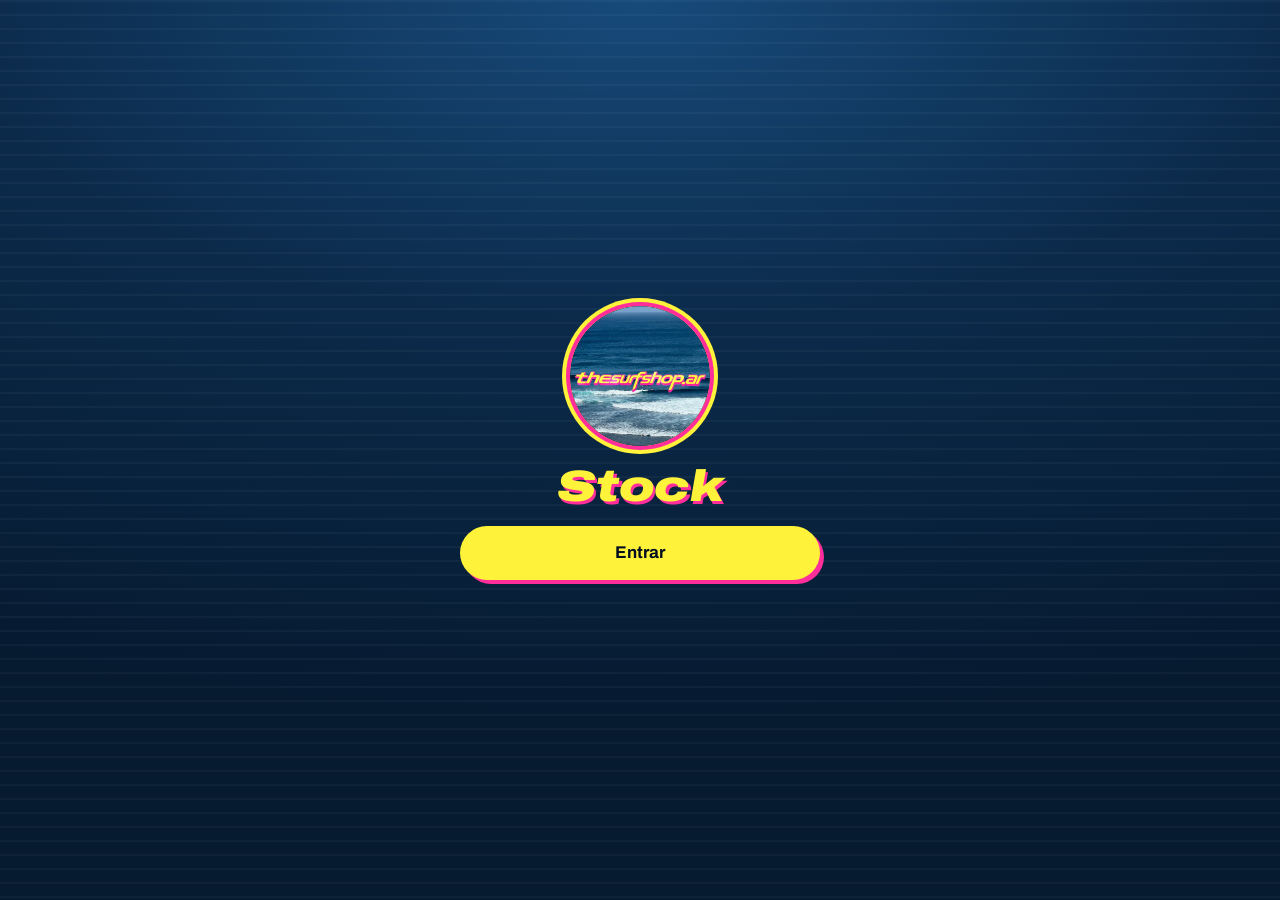
==== commit f25a4894: "Entrada con un solo botón Entrar (sin email ni contraseña) mientras no esté Firebase - Arregla el av" ====
--- a/stock.html
+++ b/stock.html
@@ -46,6 +46,7 @@
         <p class="login-error" id="login-error" role="alert"></p>
         <button class="btn btn-amarillo btn-grande" type="submit">Entrar</button>
       </form>
+      <button id="btn-entrar-directo" class="btn btn-amarillo btn-grande" type="button" hidden>Entrar</button>
       <p class="login-nota" id="login-nota"></p>
     </div>
   </section>
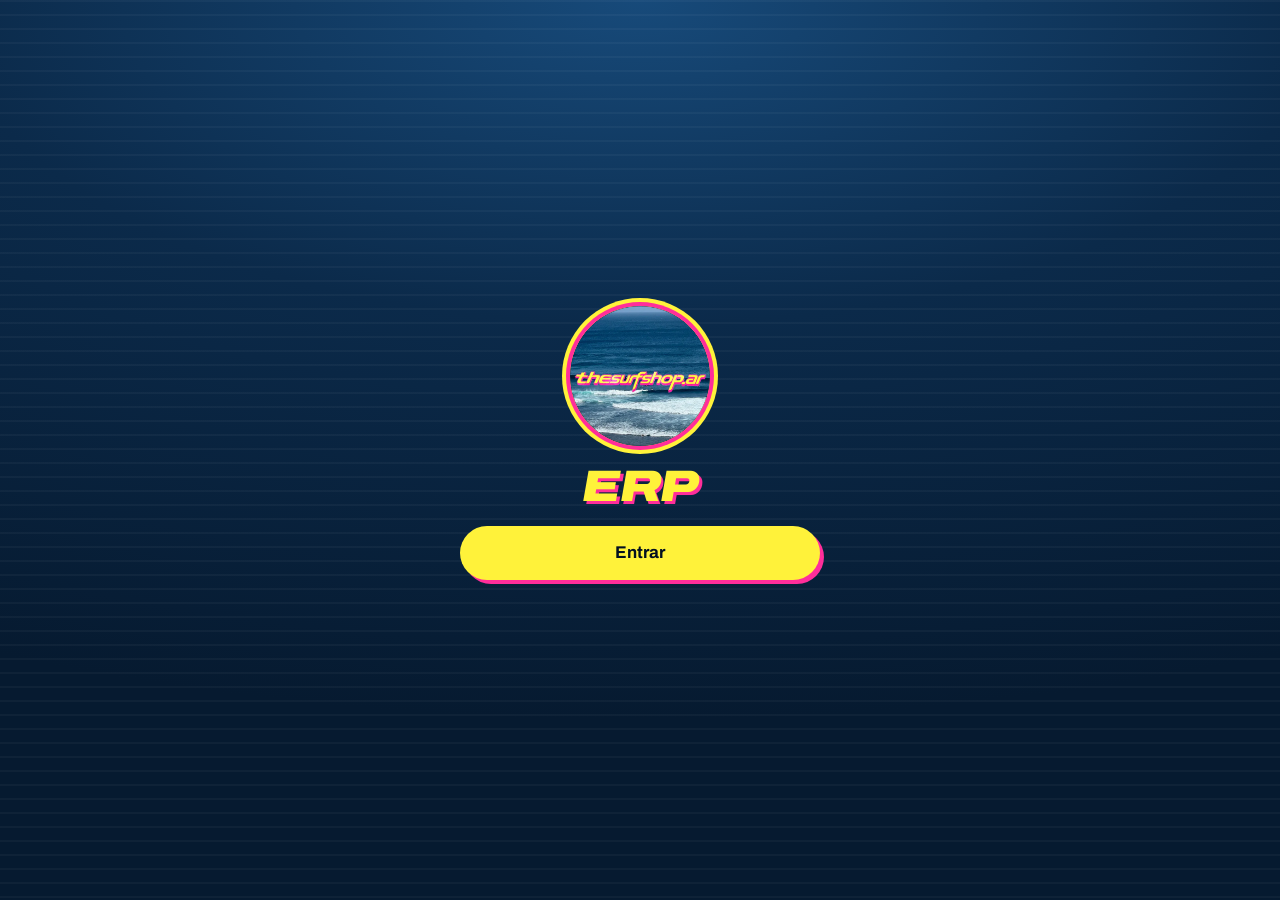
==== commit 33cc60de: "ERP: nombre en entrada y panel, carga de talles compacta y Stock sin columna de precio - Los talles " ====
--- a/stock.html
+++ b/stock.html
@@ -7,8 +7,8 @@
   <meta name="theme-color" content="#061a30">
   <meta name="apple-mobile-web-app-capable" content="yes">
   <meta name="apple-mobile-web-app-status-bar-style" content="black-translucent">
-  <meta name="apple-mobile-web-app-title" content="Stock TSS">
-  <title>Stock · thesurfshop.ar</title>
+  <meta name="apple-mobile-web-app-title" content="ERP TSS">
+  <title>ERP · thesurfshop.ar</title>
   <link rel="icon" href="img/favicon.png">
   <link rel="apple-touch-icon" href="img/icon-180.png">
   <script>
@@ -33,7 +33,7 @@
   <section id="login" class="login mar" hidden>
     <div class="login-caja">
       <img src="img/logo.webp" alt="" class="login-logo" width="140" height="140">
-      <h1 class="titulo-racing login-titulo">Stock</h1>
+      <h1 class="titulo-racing login-titulo">ERP</h1>
       <form id="form-login" autocomplete="on">
         <label class="campo">
           <span>Email</span>
@@ -59,7 +59,7 @@
         <img src="img/logo.webp" alt="" width="44" height="44">
         <div>
           <img src="img/wordmark.webp" alt="thesurfshop.ar" class="panel-wordmark" width="1400" height="225">
-          <p>Sistema de stock</p>
+          <p>ERP</p>
         </div>
       </div>
 
--- a/css/stock.css
+++ b/css/stock.css
@@ -307,62 +307,68 @@
 .selector-cab { display: flex; gap: 8px; align-items: stretch; }
 .selector-cab .buscador { flex: 1; min-width: 0; }
 .btn-nuevo-modelo { min-height: 44px; padding: 0 14px; font-size: 14px; box-shadow: 3px 3px 0 var(--rosa); }
-.agregar-fila { display: flex; gap: 8px; margin-top: 10px; }
-.agregar-fila .btn { flex: 1; min-height: 42px; font-size: 14px; border-style: dashed; }
+.agregar-fila { display: flex; gap: 8px; margin-top: 8px; }
+.agregar-fila .btn { flex: 1; min-height: 40px; font-size: 14px; border-style: dashed; }
 .agregar-fila .btn-nuevo-modelo { box-shadow: none; }
 
-.items { display: grid; gap: 10px; }
+.items { display: grid; gap: 8px; }
 .items:empty { display: none; }
-.item { border-radius: 14px; background: var(--profundo); border: 1px solid var(--linea); padding: 8px 10px 10px; }
-.item-cab { display: grid; grid-template-columns: 34px 1fr auto; gap: 10px; align-items: center; }
-.item-cab img { width: 34px; height: 42px; object-fit: cover; border-radius: 6px; background: var(--abismo); }
+.item { border-radius: 12px; background: var(--profundo); border: 1px solid var(--linea); padding: 8px 10px; }
+.item-cab { display: grid; grid-template-columns: 30px 1fr auto; gap: 10px; align-items: center; }
+.item-cab img { width: 30px; height: 38px; object-fit: cover; border-radius: 6px; background: var(--abismo); }
 .item-cab b { display: block; font-size: 15px; line-height: 1.2; }
 .item-cab small { font-size: 12px; color: var(--texto-suave); }
-.item-cab .btn-icono { width: 36px; height: 36px; }
-.item-talles { display: grid; grid-template-columns: repeat(auto-fill, minmax(132px, 1fr)); gap: 6px; margin-top: 8px; }
-.it-talle {
-  display: grid; grid-template-columns: 1fr auto; align-items: center; gap: 6px;
-  padding: 3px 3px 3px 10px; border-radius: 10px; background: var(--oceano); border: 1.5px solid transparent;
-}
-.it-talle.con { border-color: var(--amarillo); }
-.cartel.baja .it-talle.con { border-color: var(--rosa); }
-.it-t b { display: block; font-size: 17px; font-weight: 900; font-style: italic; line-height: 1; }
-.it-t small { font-size: 10px; color: var(--texto-suave); }
-.it-stepper { display: grid; grid-template-columns: 32px 34px 32px; align-items: center; }
+.item-cab .btn-icono { width: 34px; height: 34px; }
+
+/* talles como botoncitos */
+.chips-talles { display: flex; flex-wrap: wrap; gap: 6px; margin-top: 8px; }
+.chip-talle {
+  display: inline-flex; align-items: baseline; gap: 3px; height: 34px; padding: 0 10px;
+  border-radius: 9px; border: 1.5px solid var(--linea); background: transparent;
+  font-size: 15px; font-weight: 800; color: var(--texto); touch-action: manipulation;
+}
+.chip-talle small { font-size: 10px; font-weight: 600; color: var(--texto-suave); }
+.chip-talle.activo { background: var(--amarillo); border-color: var(--amarillo); color: var(--abismo); }
+.chip-talle.activo small { color: var(--abismo); opacity: .7; }
+.cartel.baja .chip-talle.activo { background: var(--rosa); border-color: var(--rosa); color: #fff; }
+.cartel.baja .chip-talle.activo small { color: #fff; }
+.chip-talle:disabled { opacity: .3; }
+.chip-otro {
+  width: 72px; height: 34px; padding: 0 8px; border-radius: 9px;
+  border: 1.5px dashed var(--linea); background: transparent; font-size: 14px;
+}
+.chip-otro:focus { border-color: var(--amarillo); outline: none; }
+.item-ayuda { margin: 6px 0 0; font-size: 12px; color: var(--texto-suave); }
+
+/* una línea finita por talle elegido: talle · cantidad · monto · subtotal */
+.lineas-talles { display: grid; gap: 4px; margin-top: 8px; }
+.linea-talle {
+  display: grid; grid-template-columns: 34px auto minmax(0, 1fr) auto; gap: 8px; align-items: center;
+  padding: 3px 4px 3px 10px; border-radius: 9px; background: var(--oceano);
+}
+.lt-t { font-size: 15px; font-weight: 900; font-style: italic; }
+.it-stepper { display: grid; grid-template-columns: 28px 30px 28px; align-items: center; }
 .it-stepper button {
-  height: 34px; border: 0; border-radius: 8px; font-size: 18px; font-weight: 900; line-height: 1;
+  height: 30px; border: 0; border-radius: 7px; font-size: 17px; font-weight: 900; line-height: 1;
   background: var(--tarjeta-2); color: var(--texto); touch-action: manipulation;
 }
 .it-stepper button:disabled { opacity: .3; }
 .it-stepper input {
-  width: 100%; height: 34px; padding: 0; text-align: center; border: 0; background: transparent;
-  font-size: 17px; font-weight: 900; font-variant-numeric: tabular-nums;
-}
-.it-stepper input:focus { outline: 2px solid var(--amarillo); border-radius: 8px; }
-
-/* egreso: una fila por talle con cantidad y precio */
-.eg-filas { display: grid; gap: 6px; margin-top: 8px; }
-.eg-fila { grid-template-columns: 44px auto minmax(0, 1fr) auto; }
-.eg-sub { min-width: 0; font-size: 13px; font-weight: 800; color: var(--amarillo); text-align: right; white-space: nowrap; font-variant-numeric: tabular-nums; }
-.eg-sub:empty { display: none; }
-.eg-fila:has(.eg-sub:empty) { grid-template-columns: 44px auto minmax(0, 1fr); }
+  width: 100%; height: 30px; padding: 0; text-align: center; border: 0; background: transparent;
+  font-size: 16px; font-weight: 900; font-variant-numeric: tabular-nums;
+}
+.it-stepper input:focus { outline: 2px solid var(--amarillo); border-radius: 7px; }
+.eg-sub { font-size: 13px; font-weight: 800; color: var(--amarillo); text-align: right; white-space: nowrap; font-variant-numeric: tabular-nums; }
 .moneda { position: relative; display: block; min-width: 0; }
-.moneda::before { content: '$'; position: absolute; left: 10px; top: 50%; transform: translateY(-50%); color: var(--texto-suave); font-weight: 700; font-size: 14px; }
+.moneda::before { content: '$'; position: absolute; left: 9px; top: 50%; transform: translateY(-50%); color: var(--texto-suave); font-weight: 700; font-size: 13px; }
 .moneda input {
-  width: 100%; height: 34px; padding: 0 8px 0 22px; border-radius: 8px;
+  width: 100%; height: 30px; padding: 0 8px 0 20px; border-radius: 7px;
   border: 1.5px solid var(--linea); background: var(--abismo); font-size: 16px; font-weight: 700; font-variant-numeric: tabular-nums;
 }
 .moneda input:focus { border-color: var(--amarillo); outline: none; }
 .moneda input.falta { border-color: var(--peligro); }
-.item-total { margin-top: 8px; text-align: right; font-weight: 900; color: var(--amarillo); font-variant-numeric: tabular-nums; }
+.item-total { margin-top: 6px; text-align: right; font-size: 14px; font-weight: 900; color: var(--amarillo); font-variant-numeric: tabular-nums; }
 .item-total:empty { display: none; }
-
-.item-otro { display: flex; gap: 6px; margin-top: 8px; }
-.item-otro input {
-  flex: 1; min-width: 0; min-height: 38px; padding: 0 12px; border-radius: 10px;
-  border: 1.5px dashed var(--linea); background: transparent; font-size: 15px;
-}
-.item-otro .btn { min-height: 38px; font-size: 14px; padding: 0 14px; }
 
 .paso h3 small { font-weight: 500; color: var(--texto-suave); }
 
@@ -422,6 +428,6 @@
 /* En pantallas anchas, las filas compactas no se estiran de punta a punta. */
 @media (min-width: 700px) {
   .op-linea { grid-template-columns: minmax(140px, 280px) 50px 40px 100px; justify-content: start; }
-  .eg-fila, .eg-fila:has(.eg-sub:empty) { grid-template-columns: 44px auto 180px auto; justify-content: start; }
+  .linea-talle { grid-template-columns: 34px auto 150px 110px; justify-content: start; }
   .eg-sub { text-align: left; }
 }
